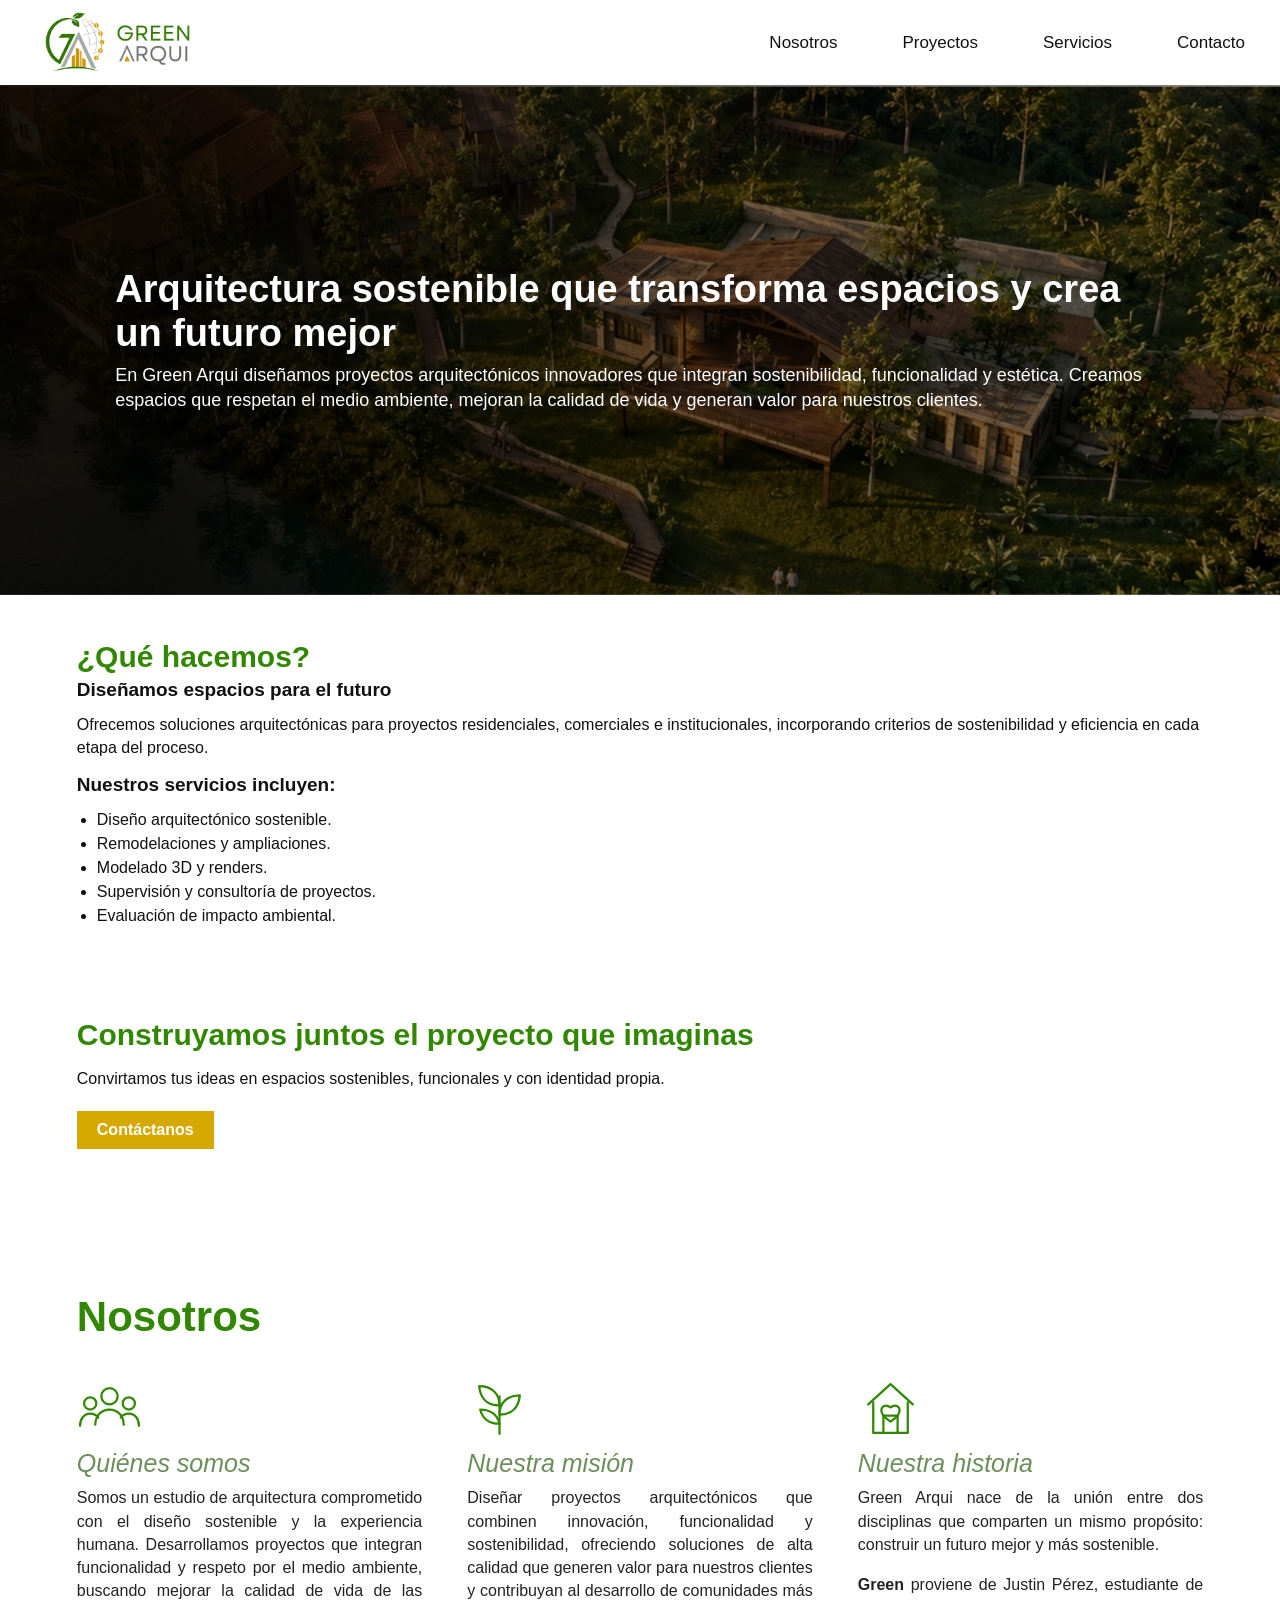
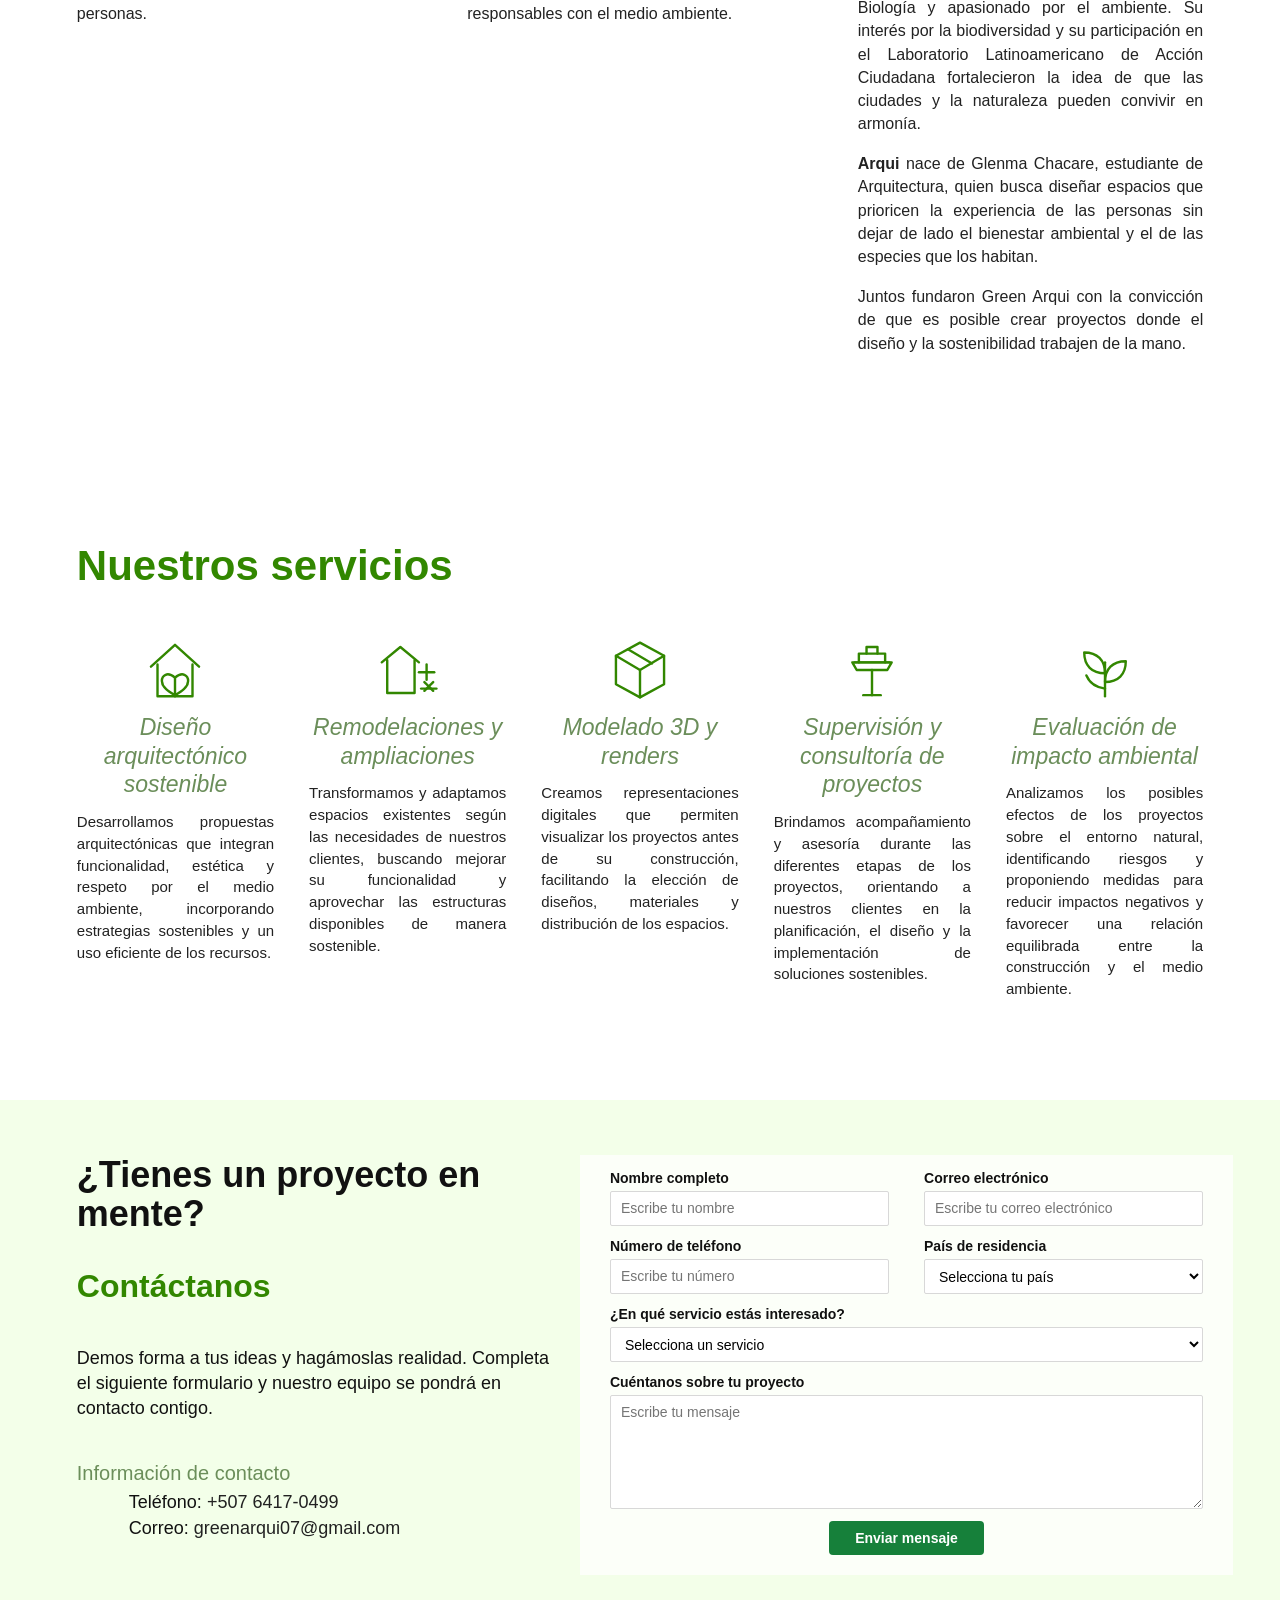
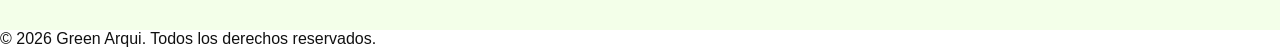
==== index.html @ fbbaa733 "Completadas secciones de nosotros servicios y contacto" ====
<!DOCTYPE html>
<html lang="es">
<head>
    <meta charset="UTF-8">
<meta
        name="viewport"
        content="width=device-width, initial-scale=1.0">
    <meta
        name="description"
        content="Green Arqui es un estudio de diseño que integra arquitectura, biología y sostenibilidad.">
    <title>Green Arqui</title>
    <link rel="stylesheet" href="./CSS/styles.css">
</head>
<body>
    <header>
    <a href="#inicio" aria-label="Ir al inicio">
        <img
            src="./img/logo-header.png"
            alt="Logo de Green Arqui">
    </a>
    <nav aria-label="Navegación principal">
        <ul>
            <li>
                <a href="#nosotros">Nosotros</a>
            </li>
            <li>
                <a href="#proyectos">Proyectos</a>
            </li>
            <li>
                <a href="#servicios">Servicios</a>
            </li>
            <li>
                <a href="#contacto">Contacto</a>
            </li>
        </ul>
    </nav>
    </header>

    <main>
        <section id="inicio">
            <div class="presentacion-inicio">
            <h1> Arquitectura sostenible que transforma espacios y crea un futuro mejor</h1>
            <p> 
            En Green Arqui diseñamos proyectos arquitectónicos innovadores que integran sostenibilidad, funcionalidad y estética. Creamos espacios que respetan el medio ambiente, mejoran la calidad de vida y generan valor para nuestros clientes.
            </p> 
            </div>

            <div class="que-hacemos">
                <h2>¿Qué hacemos?</h2>
                <h3>Diseñamos espacios para el futuro</h3>
                <p>
                    Ofrecemos soluciones arquitectónicas para proyectos residenciales, comerciales e institucionales, incorporando criterios de sostenibilidad y eficiencia en cada etapa del proceso.
                </p>

                <h3>Nuestros servicios incluyen:</h3>
                <ul>
                <li>Diseño arquitectónico sostenible.</li>
                <li>Remodelaciones y ampliaciones.</li>
                <li>Modelado 3D y renders.</li>
                <li>Supervisión y consultoría de proyectos.</li>
                <li>Evaluación de impacto ambiental.</li>
                </ul>
            </div>

            <div class="llamado-accion">
            <h2>Construyamos juntos el proyecto que imaginas</h2>
                <p>
                    Convirtamos tus ideas en espacios sostenibles, funcionales y con identidad propia.
                </p>
            <a href="#contacto">Contáctanos</a>
            </div>

        </section>

        <section id="nosotros">
            <h2>Nosotros</h2>
           <div class="contenido-nosotros">

    <article>
        <div class="icono-nosotros">
            <svg viewBox="0 0 64 64" aria-hidden="true">
                <circle cx="32" cy="20" r="8"></circle>
                <path d="M18 48c0-9 6-15 14-15s14 6 14 15"></path>
                <circle cx="13" cy="27" r="6"></circle>
                <path d="M3 49c0-7 4-12 10-12 3 0 6 1 8 4"></path>
                <circle cx="51" cy="27" r="6"></circle>
                <path d="M61 49c0-7-4-12-10-12-3 0-6 1-8 4"></path>
            </svg>
        </div>

        <h3>Quiénes somos</h3>

        <p>
            Somos un estudio de arquitectura comprometido con el diseño sostenible y la experiencia humana. Desarrollamos proyectos que integran funcionalidad y respeto por el medio ambiente, buscando mejorar la calidad de vida de las personas.
        </p>
    </article>

    <article class="mision">
        <div class="icono-nosotros">
            <svg viewBox="0 0 64 64" aria-hidden="true">
                <path d="M32 57V20"></path>
                <path d="M32 29C20 29 13 22 12 10c12 0 20 7 20 19"></path>
                <path d="M32 38c12 0 19-7 20-19-12 0-20 7-20 19"></path>
                <path d="M32 47c-10 0-17-5-19-14 10 0 17 5 19 14"></path>
            </svg>
        </div>

        <h3>Nuestra misión</h3>

        <p>
            Diseñar proyectos arquitectónicos que combinen innovación, funcionalidad y sostenibilidad, ofreciendo soluciones de alta calidad que generen valor para nuestros clientes y contribuyan al desarrollo de comunidades más responsables con el medio ambiente.
        </p>
    </article>

    <article class="historia">
        <div class="icono-nosotros">
            <svg viewBox="0 0 64 64" aria-hidden="true">
                <path d="M10 28L32 8l22 20"></path>
                <path d="M15 26v30h34V26"></path>
                <path d="M25 56V39h14v17"></path>
                <path d="M32 31c-5-4-9-1-9 3 0 5 5 8 9 11 4-3 9-6 9-11 0-4-4-7-9-3z"></path>
            </svg>
        </div>

        <h3>Nuestra historia</h3>

        <p>
            Green Arqui nace de la unión entre dos disciplinas que comparten un mismo propósito: construir un futuro mejor y más sostenible.
        </p>

        <p>
            <strong>Green</strong> proviene de Justin Pérez, estudiante de Biología y apasionado por el ambiente. Su interés por la biodiversidad y su participación en el Laboratorio Latinoamericano de Acción Ciudadana fortalecieron la idea de que las ciudades y la naturaleza pueden convivir en armonía.
        </p>

        <p>
            <strong>Arqui</strong> nace de Glenma Chacare, estudiante de Arquitectura, quien busca diseñar espacios que prioricen la experiencia de las personas sin dejar de lado el bienestar ambiental y el de las especies que los habitan.
        </p>

        <p>
            Juntos fundaron Green Arqui con la convicción de que es posible crear proyectos donde el diseño y la sostenibilidad trabajen de la mano.
        </p>
    </article>

</div> 

              
        </section>

        <section id="proyectos">
    
        </section>

        <section id="servicios">
            <h2>Nuestros servicios</h2>
            <div class="contenedor-servicios">
               <article class="servicio">

    <div class="icono-servicio">
        <svg viewBox="0 0 64 64" aria-hidden="true">
            <path d="M10 29L32 9l22 20"></path>
            <path d="M16 27v29h32V27"></path>
            <path d="M32 56V39"></path>
            <path d="M32 39c-7-6-12-2-12 3 0 6 7 10 12 13 5-3 12-7 12-13 0-5-5-9-12-3z"></path>
        </svg>
    </div>

    <h3>Diseño arquitectónico sostenible</h3>

    <p>
        Desarrollamos propuestas arquitectónicas que integran funcionalidad, estética y respeto por el medio ambiente, incorporando estrategias sostenibles y un uso eficiente de los recursos.
    </p>
                </article>

                <article class="servicio">
                    <div class="icono-servicio">
        <svg viewBox="0 0 64 64" aria-hidden="true">
            <path d="M8 25L25 11l17 14"></path>
            <path d="M13 23v30h25V23"></path>
            <path d="M42 34h14"></path>
            <path d="M49 27v14"></path>
            <path d="M44 49h14"></path>
            <path d="M47 43l8 8"></path>
            <path d="M55 43l-8 8"></path>
        </svg>
    </div>
 
                    <h3>Remodelaciones y ampliaciones</h3>
                    <p>
                        Transformamos y adaptamos espacios existentes según las necesidades de nuestros clientes, buscando mejorar su funcionalidad y aprovechar las estructuras disponibles de manera sostenible.                    </p>
                </article>

                <article class="servicio">
                    <div class="icono-servicio">
    <svg viewBox="0 0 64 64" aria-hidden="true">
        <path d="M32 7L54 19v26L32 57 10 45V19L32 7z"></path>
        <path d="M10 19l22 13 22-13"></path>
        <path d="M32 32v25"></path>
        <path d="M21 13l22 13"></path>
    </svg>
</div>
                    <h3>Modelado 3D y renders</h3>
                    <p>
                        Creamos representaciones digitales que permiten visualizar los proyectos antes de su construcción, facilitando la elección de diseños, materiales y distribución de los espacios.
                    </p>
                </article>

                <article class="servicio">
                 <div class="icono-servicio">
    <svg viewBox="0 0 64 64" aria-hidden="true">
        <path d="M16 25h32"></path>
        <path d="M20 25v-8h24v8"></path>
        <path d="M14 25h36l-4 7H18l-4-7z"></path>
        <path d="M32 32v23"></path>
        <path d="M24 55h16"></path>
        <path d="M27 17v-6h10v6"></path>
    </svg>
</div>   
                    <h3>Supervisión y consultoría de proyectos</h3>
                    <p>
                        Brindamos acompañamiento y asesoría durante las diferentes etapas de los proyectos, orientando a nuestros clientes en la planificación, el diseño y la implementación de soluciones sostenibles.
                    </p>
                </article>

                <article class="servicio">
                 <div class="icono-servicio">
    <svg viewBox="0 0 64 64" aria-hidden="true">
        <path d="M32 56V25"></path>
        <path d="M32 35C20 35 13 28 13 16c12 0 19 7 19 19"></path>
        <path d="M32 43c12 0 19-7 19-19-12 0-19 7-19 19"></path>
        <path d="M32 49c-8-1-14-5-17-12"></path>
    </svg>
</div>   
                    <h3>Evaluación de impacto ambiental</h3>
                    <p>
                        Analizamos los posibles efectos de los proyectos sobre el entorno natural, identificando riesgos y proponiendo medidas para reducir impactos negativos y favorecer una relación equilibrada entre la construcción y el medio ambiente.
                    </p>
                </article>

            </div>
        </section>

        <section id="contacto">
            <h2>¿Tienes un proyecto en mente?</h2>
                <h3>Contáctanos</h3>
                <p>
                    Demos forma a tus ideas y hagámoslas realidad. Completa el siguiente formulario y nuestro equipo se pondrá en contacto contigo.
                </p>

        <div class="datos-contacto">
         <h3>Información de contacto</h3>
            <address>
            <p>
                <strong>Teléfono:</strong>
                <a href="tel:+50764170499">
                    +507 6417-0499
                </a>
            </p>

            <p>
                <strong>Correo:</strong>
                <a href="mailto:greenarqui07@gmail.com">
                    greenarqui07@gmail.com
                </a>
            </p>
            </address>
        </div>
        
        <form action="#" method="post">
            <div class="campo-formulario">
                <label for="nombre">
                    Nombre completo
                </label>
                <input
                type="text"
                id="nombre"
                name="nombre"
                placeholder="Escribe tu nombre"
                required>
            </div>

            <div class="campo-formulario">
                <label for="correo">
                    Correo electrónico
                </label>
                <input
                type="email"
                id="correo"
                name="correo"
                placeholder="Escribe tu correo electrónico"
                required>
            </div>

            <div class="campo-formulario">
                <label for="telefono">
                    Número de teléfono
                </label>
                <input
                type="tel"
                id="telefono"
                name="telefono"
                placeholder="Escribe tu número"
                required>
            </div>

            <div class="campo-formulario">
                <label for="pais">
                    País de residencia
                </label>
                <select id="pais" name="pais" required>
                <option value="" selected disabled>
                    Selecciona tu país
                </option>

                <option value="panama">
                    Panamá
                </option>

                <option value="colombia">
                    Colombia
                </option>

                <option value="costa-rica">
                    Costa Rica
                </option>

                <option value="otro">
                    Otro país
                </option>
                </select>
            </div>

            <div class="campo-formulario">
                <label for="servicio-interes">
                    ¿En qué servicio estás interesado?
                </label>
                <select
                id="servicio-interes"
                name="servicio"
                required>
                <option value="" selected disabled>
                    Selecciona un servicio
                </option>

                <option value="diseno-arquitectonico">
                    Diseño arquitectónico sostenible
                </option>

                <option value="remodelaciones">
                    Remodelaciones y ampliaciones
                </option>

                <option value="modelado-3d">
                    Modelado 3D y renders
                </option>

                <option value="supervision">
                    Supervisión y consultoría de proyectos
                </option>

                <option value="impacto-ambiental">
                    Evaluación de impacto ambiental
                </option>
                </select>
            </div>

            <div class="campo-formulario">
                <label for="mensaje">
                    Cuéntanos sobre tu proyecto
                </label>
                <textarea
                id="mensaje"
                name="mensaje"
                rows="6"
                placeholder="Escribe tu mensaje"
                required
                ></textarea>
            </div>

           <button type="submit">
                Enviar mensaje
            </button> 
        </form> 

        </div>
        </section>
    </main>

    <footer>
        <p>
            &copy; 2026 Green Arqui. Todos los derechos reservados.
        </p>
    </footer>

</body>
</html>
---- CSS/styles.css ----
/* CONFIGURACIÓN GENERAL */

* {
  margin: 0;
  padding: 0;
  box-sizing: border-box;
}

html {
  scroll-behavior: smooth;
}

body {
  font-family: Arial, sans-serif;
  color: #111111;
  background-color: #ffffff;
}

/* TIPOGRAFÍA DE TÍTULOS */

h1,
h2,
h3 {
  font-family: "Garet", Arial, sans-serif;
}

/* ENCABEZADO */

header {
  min-height: 85px;
  padding: 8px 35px;

  display: flex;
  align-items: center;
  justify-content: space-between;

  background-color: #ffffff;

  position: sticky;
  top: 0;
  z-index: 1000;
}

header img {
  width: 165px;
  height: auto;
  max-height: 70px;
  display: block;
}

nav ul {
  list-style: none;

  display: flex;
  align-items: center;

  gap: 65px;
}

nav a {
  font-family: Arial, sans-serif;
  font-size: 17px;
  font-weight: 400;
  color: #111111;
  text-decoration: none;
}

nav a:hover {
  color: #328700;
}

/* INICIO - IMAGEN PRINCIPAL */

.presentacion-inicio {
  min-height: 510px;

  background-image: url("../img/inicio.jpg");
  background-size: cover;
  background-position: center;

  color: #ffffff;

  padding: 90px 9%;
}
/* ============================= */
/* SECCIÓN NOSOTROS              */
/* ============================= */

#nosotros {
  padding: 70px 6% 80px;
  background-color: #ffffff;
}

#nosotros > h2 {
  margin-bottom: 35px;
  color: #328700;
  font-size: 42px;
  font-weight: 700;
}

.contenido-nosotros {
  display: grid;
  grid-template-columns: 1fr 1fr 1fr;
  gap: 45px;
  align-items: start;
}

.contenido-nosotros article {
  text-align: justify;
}

.icono-nosotros {
  width: 65px;
  height: 65px;
  margin-bottom: 8px;
}

.icono-nosotros svg {
  width: 100%;
  height: 100%;
  fill: none;
  stroke: #328700;
  stroke-width: 2.2;
  stroke-linecap: round;
  stroke-linejoin: round;
}

.contenido-nosotros h3 {
  color: #6b8e5a;
  font-size: 25px;
  font-style: italic;
  font-weight: 500;
  margin-bottom: 8px;
}

.contenido-nosotros p {
  font-family: Arial, sans-serif;
  font-size: 16px;
  line-height: 1.45;
  color: #222222;
  margin-bottom: 18px;
}

.contenido-nosotros .historia p {
  margin-bottom: 17px;
}


/* ============================= */
/* SECCIÓN SERVICIOS             */
/* ============================= */

#servicios {
  padding: 90px 6% 100px;
  background-color: #ffffff;
}

#servicios > h2 {
  color: #328700;
  font-size: 42px;
  margin-bottom: 45px;
}

.contenedor-servicios {
  display: grid;
  grid-template-columns: repeat(5, 1fr);
  gap: 35px;
}

.servicio {
  text-align: center;
}

.icono-servicio {
  width: 70px;
  height: 70px;
  margin: 0 auto 8px;
}

.icono-servicio svg {
  width: 100%;
  height: 100%;
  fill: none;
  stroke: #328700;
  stroke-width: 2.2;
  stroke-linecap: round;
  stroke-linejoin: round;
}

.servicio h3 {
  color: #6b8e5a;
  font-size: 23px;
  font-style: italic;
  font-weight: 500;
  line-height: 1.25;
  margin-bottom: 12px;
}

.servicio p {
  font-family: Arial, sans-serif;
  color: #222222;
  font-size: 15px;
  line-height: 1.45;
  text-align: justify;
}


/* ============================= */
/* DISEÑO DEL INICIO             */
/* ============================= */

#inicio {
  background-color: #ffffff;
}

.presentacion-inicio {
  position: relative;
  min-height: 510px;

  display: flex;
  flex-direction: column;
  justify-content: center;

  padding: 80px 9%;

  background-image:
    linear-gradient(
      rgba(0, 0, 0, 0.48),
      rgba(0, 0, 0, 0.48)
    ),
    url("../img/inicio.jpg");

  background-size: cover;
  background-position: center;

  color: #ffffff;
}

.presentacion-inicio h1 {
  max-width: 1250px;
  margin-bottom: 8px;

  font-size: 38px;
  line-height: 1.15;
  font-weight: 700;
}

.presentacion-inicio p {
  max-width: 1200px;

  font-family: Arial, sans-serif;
  font-size: 18px;
  line-height: 1.35;
}


/* ============================= */
/* BLOQUES DEBAJO DEL INICIO     */
/* ============================= */

.que-hacemos,
.llamado-accion {
  min-height: 250px;
}

.que-hacemos {
  padding: 45px 6%;
}

.que-hacemos h2,
.llamado-accion h2 {
  color: #328700;
}

.que-hacemos h2 {
  font-size: 30px;
  margin-bottom: 5px;
}

.que-hacemos h3 {
  font-size: 19px;
  margin-bottom: 12px;
}

.que-hacemos p {
  font-size: 16px;
  line-height: 1.45;
  margin-bottom: 15px;
}

.que-hacemos ul {
  padding-left: 20px;
  line-height: 1.5;
}

.llamado-accion {
  padding: 45px 6%;
}

.llamado-accion h2 {
  font-size: 30px;
  margin-bottom: 15px;
}

.llamado-accion p {
  font-size: 16px;
  line-height: 1.5;
  margin-bottom: 20px;
}

.llamado-accion a {
  display: inline-block;
  padding: 10px 20px;

  background-color: #d6a900;
  color: #ffffff;

  text-decoration: none;
  font-weight: bold;
}

.llamado-accion a:hover {
  background-color: #b58e00;
}


/* ============================= */
/* RESPONSIVE                    */
/* ============================= */

@media (max-width: 900px) {

  nav ul {
    gap: 25px;
  }

  .contenido-nosotros {
    grid-template-columns: 1fr;
    gap: 40px;
  }

  .contenedor-servicios {
    grid-template-columns: repeat(2, 1fr);
  }

}

@media (max-width: 600px) {

  header {
    padding: 8px 20px;
  }

  header img {
    width: 130px;
  }

  nav ul {
    gap: 12px;
  }

  nav a {
    font-size: 14px;
  }

  .presentacion-inicio {
    min-height: 450px;
    padding: 50px 7%;
  }

  .presentacion-inicio h1 {
    font-size: 30px;
  }

  .presentacion-inicio p {
    font-size: 16px;
  }

  #nosotros > h2,
  #servicios > h2 {
    font-size: 34px;
  }

  .contenedor-servicios {
    grid-template-columns: 1fr;
  }

}
/* ============================= */
/* SECCIÓN CONTACTO              */
/* ============================= */

#contacto {
  background-color: #f3ffe9;
  padding: 55px 6%;
  min-height: 500px;

  display: grid;
  grid-template-columns: 42% 58%;
  column-gap: 30px;
  align-items: start;
}

#contacto > h2 {
  grid-column: 1;
  color: #111111;
  font-size: 36px;
  line-height: 1.1;
  margin-bottom: 2px;
}

#contacto > h3 {
  grid-column: 1;
  color: #328700;
  font-size: 32px;
  margin-bottom: 8px;
}

#contacto > p {
  grid-column: 1;
  font-size: 18px;
  line-height: 1.4;
  max-width: 560px;
  margin-bottom: 8px;
}


/* INFORMACIÓN DE CONTACTO */

.datos-contacto {
  grid-column: 1;
  margin-top: 0;
}

.datos-contacto h3 {
  color: #6b8e5a;
  font-size: 20px;
  font-weight: 400;
  margin-bottom: 5px;
}

.datos-contacto address {
  font-style: normal;
  padding-left: 52px;
}

.datos-contacto p {
  font-size: 18px;
  line-height: 1.35;
  margin-bottom: 2px;
}

.datos-contacto strong {
  font-weight: 400;
}

.datos-contacto a {
  color: #222222;
  text-decoration: none;
}

.datos-contacto a:hover {
  color: #328700;
}


/* FORMULARIO */

#contacto form {
  grid-column: 2;
  grid-row: 1 / span 4;

  background-color: rgba(255, 255, 255, 0.75);

  padding: 15px 30px 20px;

  display: grid;
  grid-template-columns: 1fr 1fr;
  column-gap: 35px;
  row-gap: 12px;
}

.campo-formulario {
  display: flex;
  flex-direction: column;
}

.campo-formulario label {
  font-family: Arial, sans-serif;
  font-size: 14px;
  font-weight: bold;
  margin-bottom: 5px;
}

.campo-formulario input,
.campo-formulario select,
.campo-formulario textarea {
  width: 100%;

  padding: 8px 10px;

  font-family: Arial, sans-serif;
  font-size: 14px;

  border: 1px solid #d8d8d8;
  background-color: #ffffff;

  border-radius: 2px;
}

.campo-formulario input,
.campo-formulario select {
  height: 35px;
}

.campo-formulario textarea {
  min-height: 60px;
  resize: vertical;
}


/* SERVICIO Y MENSAJE OCUPAN TODA LA FILA */

.campo-formulario:nth-child(5),
.campo-formulario:nth-child(6) {
  grid-column: 1 / -1;
}


/* BOTÓN */

#contacto form button {
  grid-column: 1 / -1;

  justify-self: center;

  width: 155px;
  padding: 9px 15px;

  border: none;
  border-radius: 4px;

  background-color: #16803a;
  color: #ffffff;

  font-family: Arial, sans-serif;
  font-size: 14px;
  font-weight: bold;

  cursor: pointer;
}

#contacto form button:hover {
  background-color: #126b31;
}


/* ============================= */
/* CONTACTO EN PANTALLAS PEQUEÑAS */
/* ============================= */

@media (max-width: 900px) {

  #contacto {
    grid-template-columns: 1fr;
    row-gap: 30px;
  }

  #contacto > h2,
  #contacto > h3,
  #contacto > p,
  .datos-contacto,
  #contacto form {
    grid-column: 1;
  }

  #contacto form {
    grid-row: auto;
  }

}


@media (max-width: 600px) {

  #contacto {
    padding: 45px 7%;
  }

  #contacto > h2 {
    font-size: 30px;
  }

  #contacto > h3 {
    font-size: 28px;
  }

  #contacto form {
    grid-template-columns: 1fr;
    padding: 20px;
  }

  .campo-formulario:nth-child(5),
  .campo-formulario:nth-child(6) {
    grid-column: 1;
  }

  .datos-contacto address {
    padding-left: 0;
  }

}
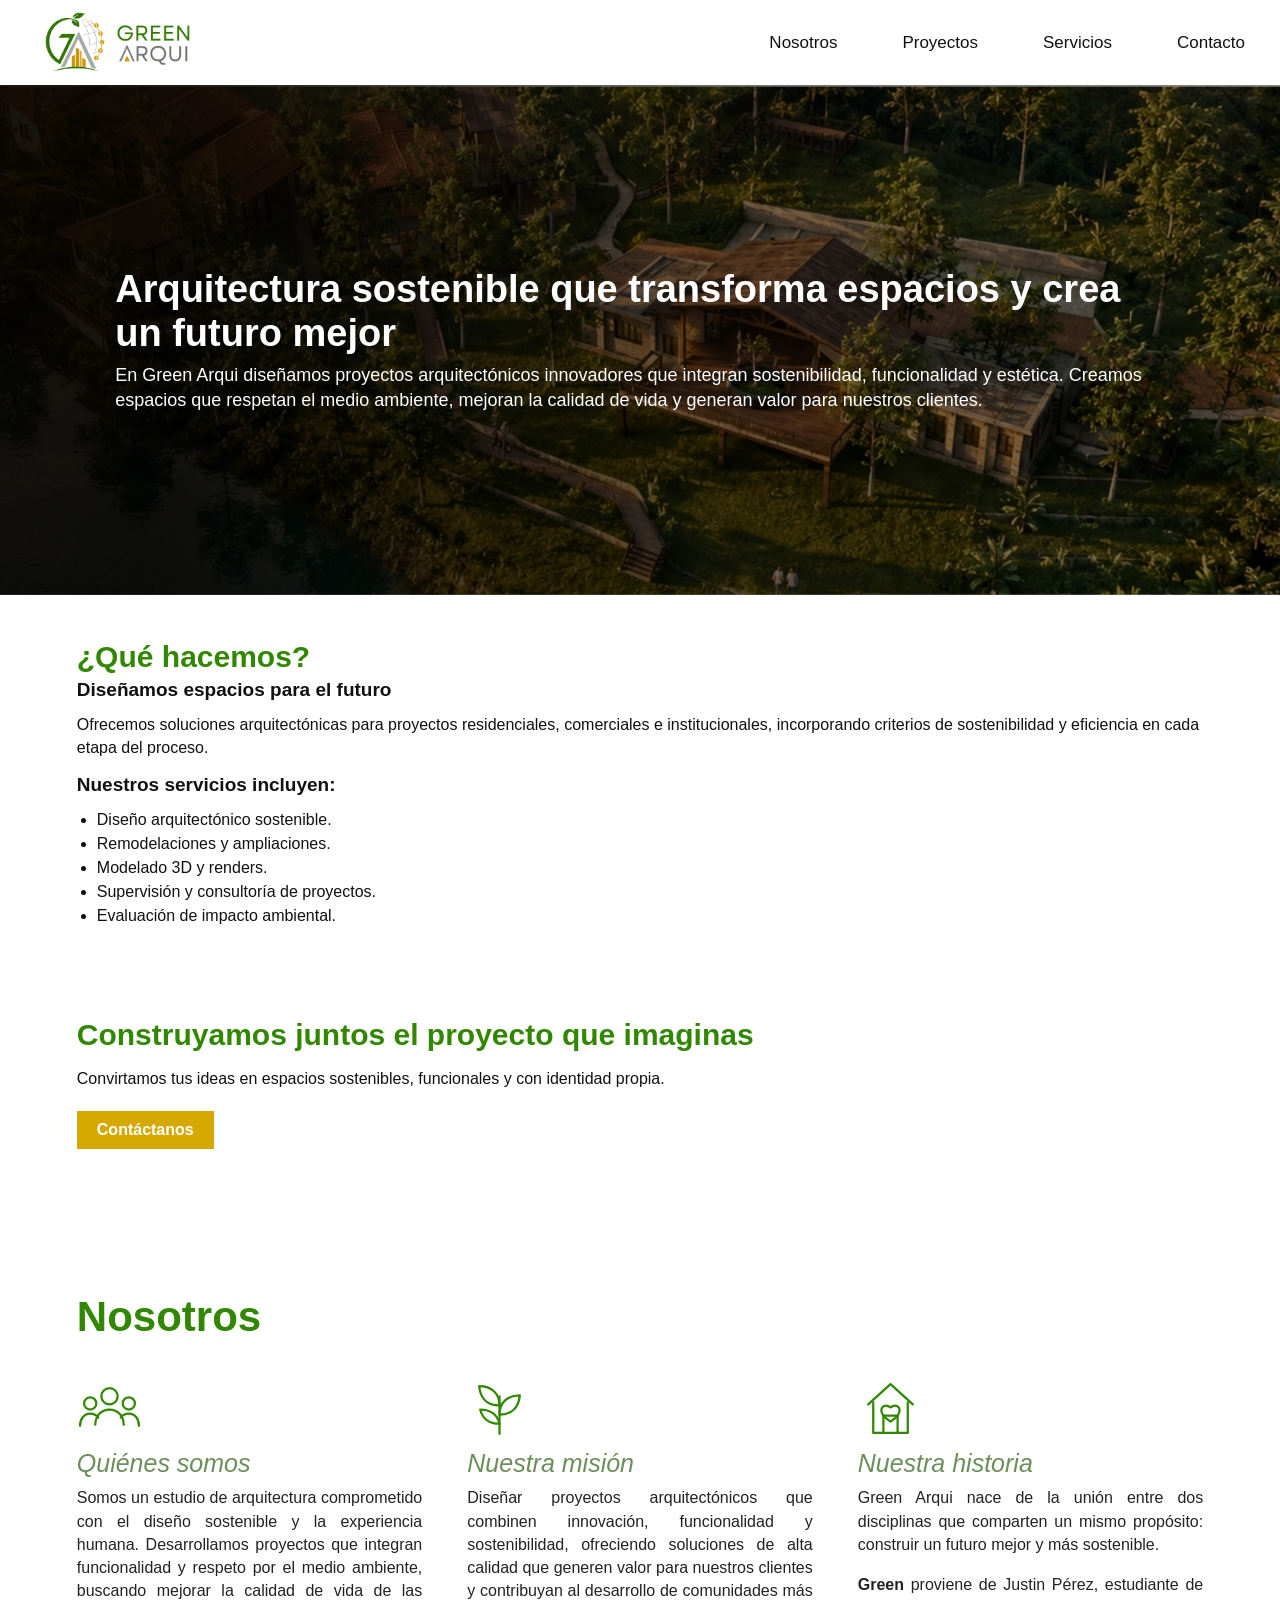
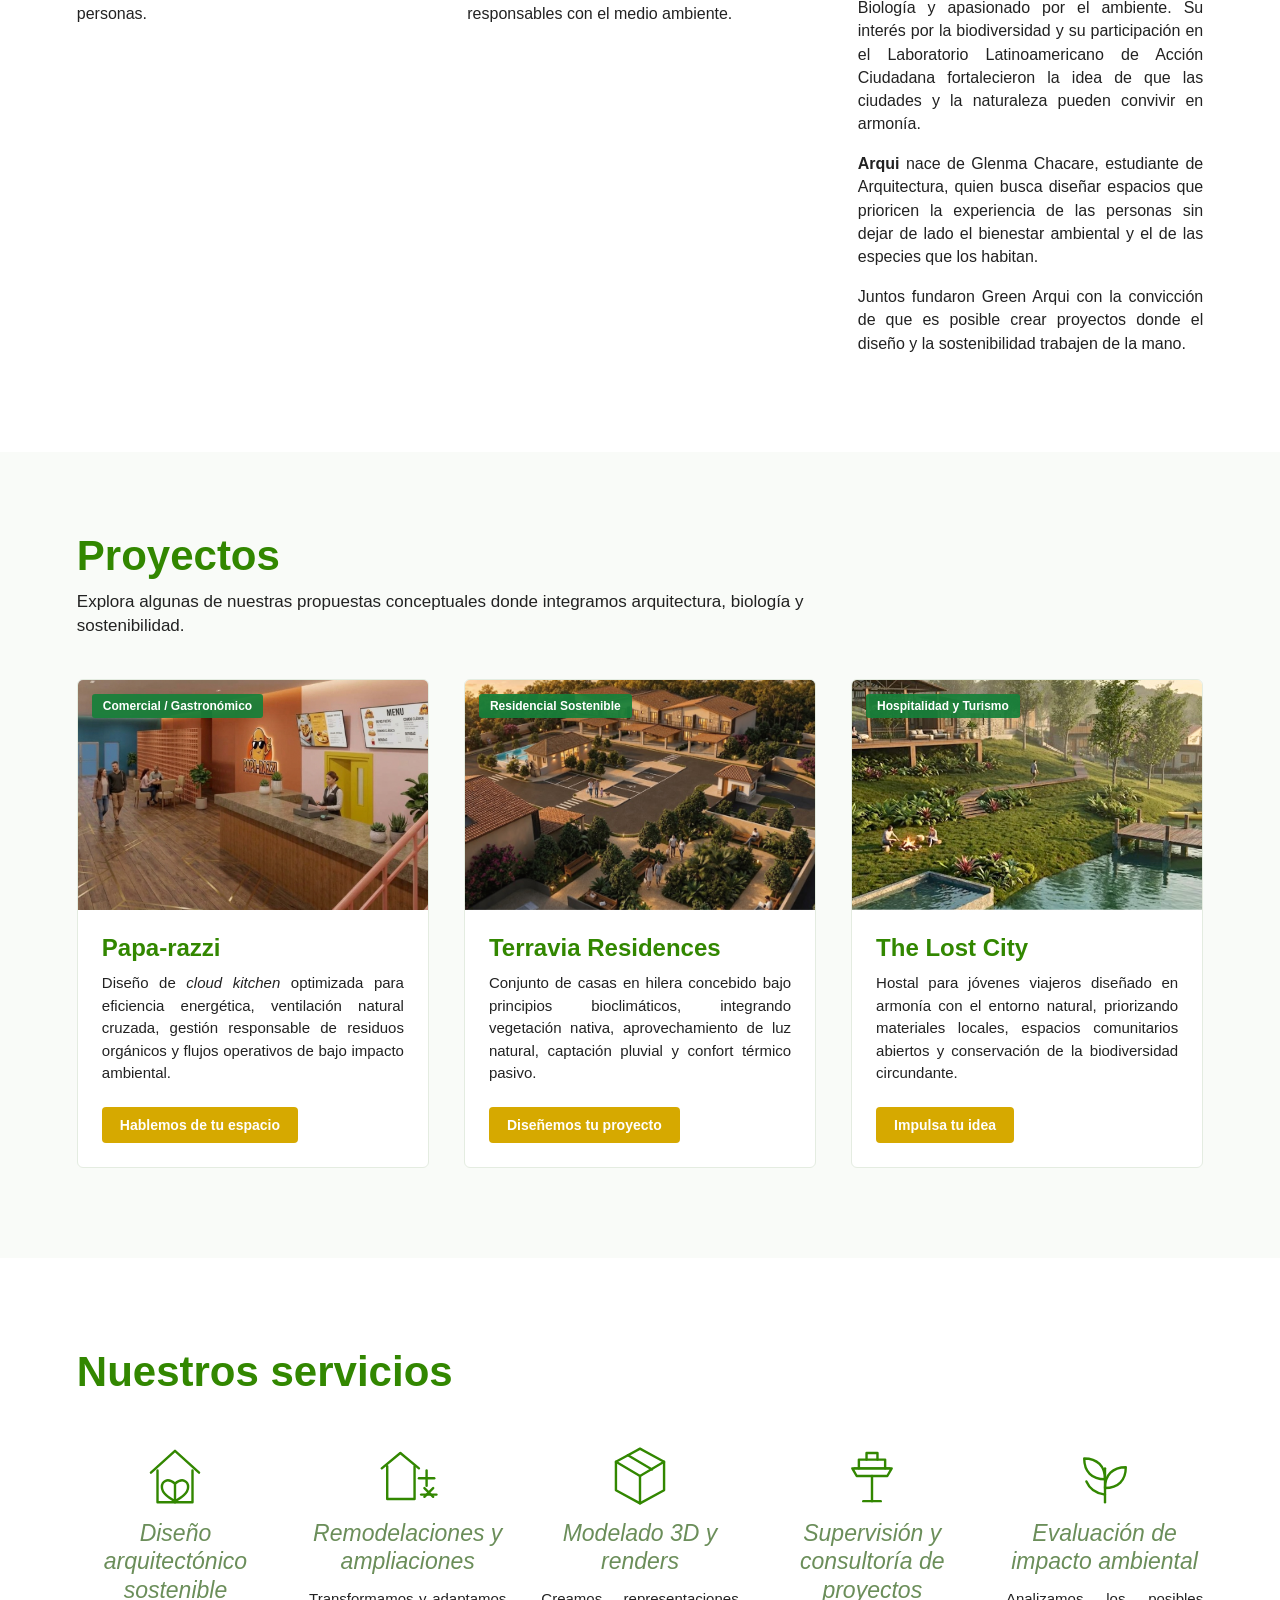
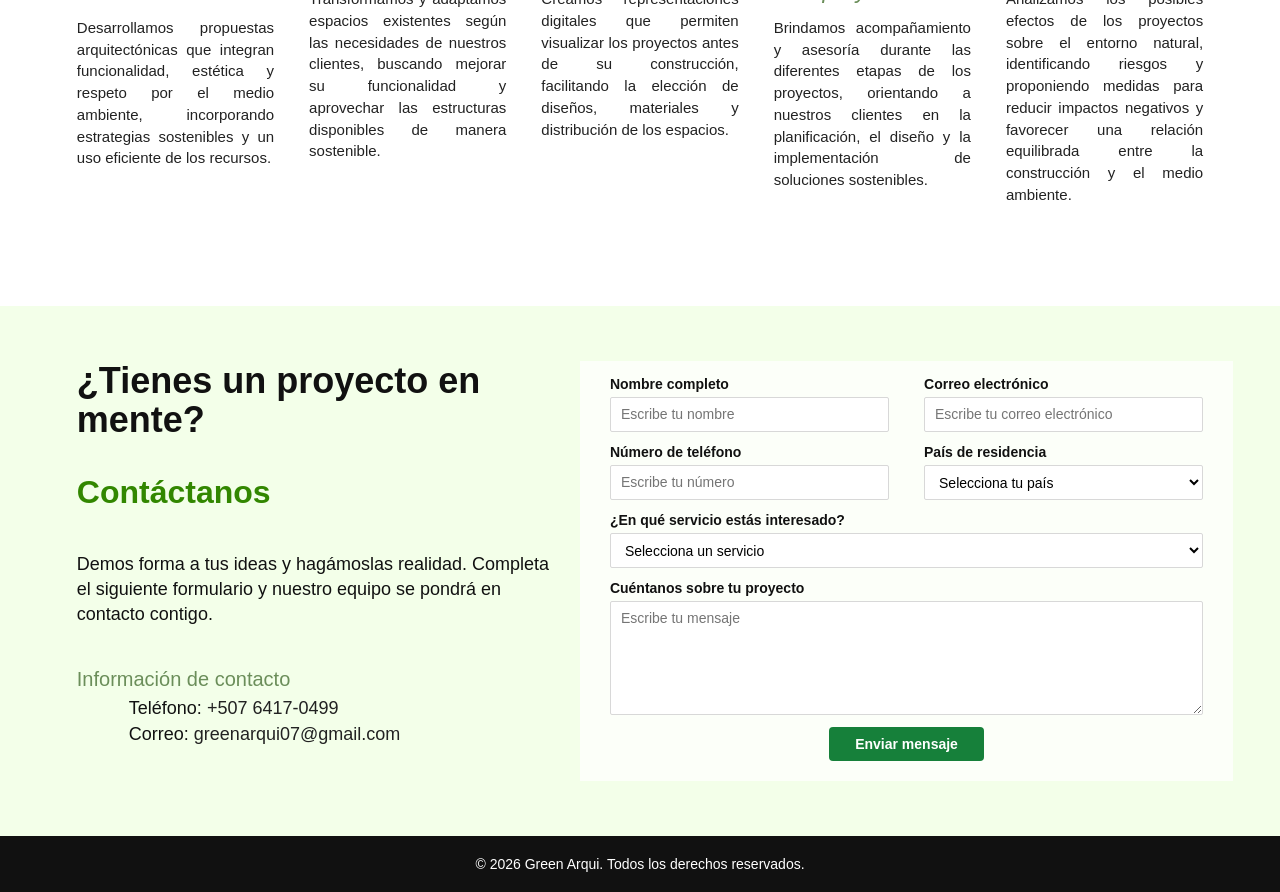
==== commit a3833141: "Agrega estructura y estilos de la seccion proyectos y limpia codigo" ====
--- a/index.html
+++ b/index.html
@@ -2,7 +2,7 @@
 <html lang="es">
 <head>
     <meta charset="UTF-8">
-<meta
+    <meta
         name="viewport"
         content="width=device-width, initial-scale=1.0">
     <meta
@@ -13,36 +13,36 @@
 </head>
 <body>
     <header>
-    <a href="#inicio" aria-label="Ir al inicio">
-        <img
-            src="./img/logo-header.png"
-            alt="Logo de Green Arqui">
-    </a>
-    <nav aria-label="Navegación principal">
-        <ul>
-            <li>
-                <a href="#nosotros">Nosotros</a>
-            </li>
-            <li>
-                <a href="#proyectos">Proyectos</a>
-            </li>
-            <li>
-                <a href="#servicios">Servicios</a>
-            </li>
-            <li>
-                <a href="#contacto">Contacto</a>
-            </li>
-        </ul>
-    </nav>
+        <a href="#inicio" aria-label="Ir al inicio">
+            <img
+                src="./img/logo-header.png"
+                alt="Logo de Green Arqui">
+        </a>
+        <nav aria-label="Navegación principal">
+            <ul>
+                <li>
+                    <a href="#nosotros">Nosotros</a>
+                </li>
+                <li>
+                    <a href="#proyectos">Proyectos</a>
+                </li>
+                <li>
+                    <a href="#servicios">Servicios</a>
+                </li>
+                <li>
+                    <a href="#contacto">Contacto</a>
+                </li>
+            </ul>
+        </nav>
     </header>
 
     <main>
         <section id="inicio">
             <div class="presentacion-inicio">
-            <h1> Arquitectura sostenible que transforma espacios y crea un futuro mejor</h1>
-            <p> 
-            En Green Arqui diseñamos proyectos arquitectónicos innovadores que integran sostenibilidad, funcionalidad y estética. Creamos espacios que respetan el medio ambiente, mejoran la calidad de vida y generan valor para nuestros clientes.
-            </p> 
+                <h1>Arquitectura sostenible que transforma espacios y crea un futuro mejor</h1>
+                <p>
+                    En Green Arqui diseñamos proyectos arquitectónicos innovadores que integran sostenibilidad, funcionalidad y estética. Creamos espacios que respetan el medio ambiente, mejoran la calidad de vida y generan valor para nuestros clientes.
+                </p>
             </div>
 
             <div class="que-hacemos">
@@ -54,150 +54,183 @@
 
                 <h3>Nuestros servicios incluyen:</h3>
                 <ul>
-                <li>Diseño arquitectónico sostenible.</li>
-                <li>Remodelaciones y ampliaciones.</li>
-                <li>Modelado 3D y renders.</li>
-                <li>Supervisión y consultoría de proyectos.</li>
-                <li>Evaluación de impacto ambiental.</li>
+                    <li>Diseño arquitectónico sostenible.</li>
+                    <li>Remodelaciones y ampliaciones.</li>
+                    <li>Modelado 3D y renders.</li>
+                    <li>Supervisión y consultoría de proyectos.</li>
+                    <li>Evaluación de impacto ambiental.</li>
                 </ul>
             </div>
 
             <div class="llamado-accion">
-            <h2>Construyamos juntos el proyecto que imaginas</h2>
+                <h2>Construyamos juntos el proyecto que imaginas</h2>
                 <p>
                     Convirtamos tus ideas en espacios sostenibles, funcionales y con identidad propia.
                 </p>
-            <a href="#contacto">Contáctanos</a>
-            </div>
-
+                <a href="#contacto">Contáctanos</a>
+            </div>
         </section>
 
         <section id="nosotros">
             <h2>Nosotros</h2>
-           <div class="contenido-nosotros">
-
-    <article>
-        <div class="icono-nosotros">
-            <svg viewBox="0 0 64 64" aria-hidden="true">
-                <circle cx="32" cy="20" r="8"></circle>
-                <path d="M18 48c0-9 6-15 14-15s14 6 14 15"></path>
-                <circle cx="13" cy="27" r="6"></circle>
-                <path d="M3 49c0-7 4-12 10-12 3 0 6 1 8 4"></path>
-                <circle cx="51" cy="27" r="6"></circle>
-                <path d="M61 49c0-7-4-12-10-12-3 0-6 1-8 4"></path>
-            </svg>
-        </div>
-
-        <h3>Quiénes somos</h3>
-
-        <p>
-            Somos un estudio de arquitectura comprometido con el diseño sostenible y la experiencia humana. Desarrollamos proyectos que integran funcionalidad y respeto por el medio ambiente, buscando mejorar la calidad de vida de las personas.
-        </p>
-    </article>
-
-    <article class="mision">
-        <div class="icono-nosotros">
-            <svg viewBox="0 0 64 64" aria-hidden="true">
-                <path d="M32 57V20"></path>
-                <path d="M32 29C20 29 13 22 12 10c12 0 20 7 20 19"></path>
-                <path d="M32 38c12 0 19-7 20-19-12 0-20 7-20 19"></path>
-                <path d="M32 47c-10 0-17-5-19-14 10 0 17 5 19 14"></path>
-            </svg>
-        </div>
-
-        <h3>Nuestra misión</h3>
-
-        <p>
-            Diseñar proyectos arquitectónicos que combinen innovación, funcionalidad y sostenibilidad, ofreciendo soluciones de alta calidad que generen valor para nuestros clientes y contribuyan al desarrollo de comunidades más responsables con el medio ambiente.
-        </p>
-    </article>
-
-    <article class="historia">
-        <div class="icono-nosotros">
-            <svg viewBox="0 0 64 64" aria-hidden="true">
-                <path d="M10 28L32 8l22 20"></path>
-                <path d="M15 26v30h34V26"></path>
-                <path d="M25 56V39h14v17"></path>
-                <path d="M32 31c-5-4-9-1-9 3 0 5 5 8 9 11 4-3 9-6 9-11 0-4-4-7-9-3z"></path>
-            </svg>
-        </div>
-
-        <h3>Nuestra historia</h3>
-
-        <p>
-            Green Arqui nace de la unión entre dos disciplinas que comparten un mismo propósito: construir un futuro mejor y más sostenible.
-        </p>
-
-        <p>
-            <strong>Green</strong> proviene de Justin Pérez, estudiante de Biología y apasionado por el ambiente. Su interés por la biodiversidad y su participación en el Laboratorio Latinoamericano de Acción Ciudadana fortalecieron la idea de que las ciudades y la naturaleza pueden convivir en armonía.
-        </p>
-
-        <p>
-            <strong>Arqui</strong> nace de Glenma Chacare, estudiante de Arquitectura, quien busca diseñar espacios que prioricen la experiencia de las personas sin dejar de lado el bienestar ambiental y el de las especies que los habitan.
-        </p>
-
-        <p>
-            Juntos fundaron Green Arqui con la convicción de que es posible crear proyectos donde el diseño y la sostenibilidad trabajen de la mano.
-        </p>
-    </article>
-
-</div> 
-
-              
+            <div class="contenido-nosotros">
+                <article>
+                    <div class="icono-nosotros">
+                        <svg viewBox="0 0 64 64" aria-hidden="true">
+                            <circle cx="32" cy="20" r="8"></circle>
+                            <path d="M18 48c0-9 6-15 14-15s14 6 14 15"></path>
+                            <circle cx="13" cy="27" r="6"></circle>
+                            <path d="M3 49c0-7 4-12 10-12 3 0 6 1 8 4"></path>
+                            <circle cx="51" cy="27" r="6"></circle>
+                            <path d="M61 49c0-7-4-12-10-12-3 0-6 1-8 4"></path>
+                        </svg>
+                    </div>
+
+                    <h3>Quiénes somos</h3>
+                    <p>
+                        Somos un estudio de arquitectura comprometido con el diseño sostenible y la experiencia humana. Desarrollamos proyectos que integran funcionalidad y respeto por el medio ambiente, buscando mejorar la calidad de vida de las personas.
+                    </p>
+                </article>
+
+                <article class="mision">
+                    <div class="icono-nosotros">
+                        <svg viewBox="0 0 64 64" aria-hidden="true">
+                            <path d="M32 57V20"></path>
+                            <path d="M32 29C20 29 13 22 12 10c12 0 20 7 20 19"></path>
+                            <path d="M32 38c12 0 19-7 20-19-12 0-20 7-20 19"></path>
+                            <path d="M32 47c-10 0-17-5-19-14 10 0 17 5 19 14"></path>
+                        </svg>
+                    </div>
+
+                    <h3>Nuestra misión</h3>
+                    <p>
+                        Diseñar proyectos arquitectónicos que combinen innovación, funcionalidad y sostenibilidad, ofreciendo soluciones de alta calidad que generen valor para nuestros clientes y contribuyan al desarrollo de comunidades más responsables con el medio ambiente.
+                    </p>
+                </article>
+
+                <article class="historia">
+                    <div class="icono-nosotros">
+                        <svg viewBox="0 0 64 64" aria-hidden="true">
+                            <path d="M10 28L32 8l22 20"></path>
+                            <path d="M15 26v30h34V26"></path>
+                            <path d="M25 56V39h14v17"></path>
+                            <path d="M32 31c-5-4-9-1-9 3 0 5 5 8 9 11 4-3 9-6 9-11 0-4-4-7-9-3z"></path>
+                        </svg>
+                    </div>
+
+                    <h3>Nuestra historia</h3>
+                    <p>
+                        Green Arqui nace de la unión entre dos disciplinas que comparten un mismo propósito: construir un futuro mejor y más sostenible.
+                    </p>
+                    <p>
+                        <strong>Green</strong> proviene de Justin Pérez, estudiante de Biología y apasionado por el ambiente. Su interés por la biodiversidad y su participación en el Laboratorio Latinoamericano de Acción Ciudadana fortalecieron la idea de que las ciudades y la naturaleza pueden convivir en armonía.
+                    </p>
+                    <p>
+                        <strong>Arqui</strong> nace de Glenma Chacare, estudiante de Arquitectura, quien busca diseñar espacios que prioricen la experiencia de las personas sin dejar de lado el bienestar ambiental y el de las especies que los habitan.
+                    </p>
+                    <p>
+                        Juntos fundaron Green Arqui con la convicción de que es posible crear proyectos donde el diseño y la sostenibilidad trabajen de la mano.
+                    </p>
+                </article>
+            </div>
         </section>
 
         <section id="proyectos">
-    
+            <h2>Proyectos</h2>
+            <p class="subtitulo-proyectos">
+                Explora algunas de nuestras propuestas conceptuales donde integramos arquitectura, biología y sostenibilidad.
+            </p>
+
+            <div class="contenedor-proyectos">
+                <article class="tarjeta-proyecto">
+                    <div class="imagen-proyecto">
+                        <img src="./img/proyecto-papa-razzi.jpg" alt="Render del proyecto Papa-razzi Cloud Kitchen">
+                        <span class="etiqueta-categoria">Comercial / Gastronómico</span>
+                    </div>
+                    <div class="info-proyecto">
+                        <h3>Papa-razzi</h3>
+                        <p>
+                            Diseño de <em>cloud kitchen</em> optimizada para eficiencia energética, ventilación natural cruzada, gestión responsable de residuos orgánicos y flujos operativos de bajo impacto ambiental.
+                        </p>
+                        <a href="#contacto" class="btn-proyecto">Hablemos de tu espacio</a>
+                    </div>
+                </article>
+
+                <article class="tarjeta-proyecto">
+                    <div class="imagen-proyecto">
+                        <img src="./img/proyecto-terravia.jpg" alt="Render del proyecto Terravia Residences">
+                        <span class="etiqueta-categoria">Residencial Sostenible</span>
+                    </div>
+                    <div class="info-proyecto">
+                        <h3>Terravia Residences</h3>
+                        <p>
+                            Conjunto de casas en hilera concebido bajo principios bioclimáticos, integrando vegetación nativa, aprovechamiento de luz natural, captación pluvial y confort térmico pasivo.
+                        </p>
+                        <a href="#contacto" class="btn-proyecto">Diseñemos tu proyecto</a>
+                    </div>
+                </article>
+
+                <article class="tarjeta-proyecto">
+                    <div class="imagen-proyecto">
+                        <img src="./img/proyecto-the-lost-city.jpg" alt="Render del proyecto The Lost City Hostal">
+                        <span class="etiqueta-categoria">Hospitalidad y Turismo</span>
+                    </div>
+                    <div class="info-proyecto">
+                        <h3>The Lost City</h3>
+                        <p>
+                            Hostal para jóvenes viajeros diseñado en armonía con el entorno natural, priorizando materiales locales, espacios comunitarios abiertos y conservación de la biodiversidad circundante.
+                        </p>
+                        <a href="#contacto" class="btn-proyecto">Impulsa tu idea</a>
+                    </div>
+                </article>
+            </div>
         </section>
 
         <section id="servicios">
             <h2>Nuestros servicios</h2>
             <div class="contenedor-servicios">
-               <article class="servicio">
-
-    <div class="icono-servicio">
-        <svg viewBox="0 0 64 64" aria-hidden="true">
-            <path d="M10 29L32 9l22 20"></path>
-            <path d="M16 27v29h32V27"></path>
-            <path d="M32 56V39"></path>
-            <path d="M32 39c-7-6-12-2-12 3 0 6 7 10 12 13 5-3 12-7 12-13 0-5-5-9-12-3z"></path>
-        </svg>
-    </div>
-
-    <h3>Diseño arquitectónico sostenible</h3>
-
-    <p>
-        Desarrollamos propuestas arquitectónicas que integran funcionalidad, estética y respeto por el medio ambiente, incorporando estrategias sostenibles y un uso eficiente de los recursos.
-    </p>
-                </article>
-
                 <article class="servicio">
                     <div class="icono-servicio">
-        <svg viewBox="0 0 64 64" aria-hidden="true">
-            <path d="M8 25L25 11l17 14"></path>
-            <path d="M13 23v30h25V23"></path>
-            <path d="M42 34h14"></path>
-            <path d="M49 27v14"></path>
-            <path d="M44 49h14"></path>
-            <path d="M47 43l8 8"></path>
-            <path d="M55 43l-8 8"></path>
-        </svg>
-    </div>
- 
-                    <h3>Remodelaciones y ampliaciones</h3>
-                    <p>
-                        Transformamos y adaptamos espacios existentes según las necesidades de nuestros clientes, buscando mejorar su funcionalidad y aprovechar las estructuras disponibles de manera sostenible.                    </p>
+                        <svg viewBox="0 0 64 64" aria-hidden="true">
+                            <path d="M10 29L32 9l22 20"></path>
+                            <path d="M16 27v29h32V27"></path>
+                            <path d="M32 56V39"></path>
+                            <path d="M32 39c-7-6-12-2-12 3 0 6 7 10 12 13 5-3 12-7 12-13 0-5-5-9-12-3z"></path>
+                        </svg>
+                    </div>
+                    <h3>Diseño arquitectónico sostenible</h3>
+                    <p>
+                        Desarrollamos propuestas arquitectónicas que integran funcionalidad, estética y respeto por el medio ambiente, incorporando estrategias sostenibles y un uso eficiente de los recursos.
+                    </p>
                 </article>
 
                 <article class="servicio">
                     <div class="icono-servicio">
-    <svg viewBox="0 0 64 64" aria-hidden="true">
-        <path d="M32 7L54 19v26L32 57 10 45V19L32 7z"></path>
-        <path d="M10 19l22 13 22-13"></path>
-        <path d="M32 32v25"></path>
-        <path d="M21 13l22 13"></path>
-    </svg>
-</div>
+                        <svg viewBox="0 0 64 64" aria-hidden="true">
+                            <path d="M8 25L25 11l17 14"></path>
+                            <path d="M13 23v30h25V23"></path>
+                            <path d="M42 34h14"></path>
+                            <path d="M49 27v14"></path>
+                            <path d="M44 49h14"></path>
+                            <path d="M47 43l8 8"></path>
+                            <path d="M55 43l-8 8"></path>
+                        </svg>
+                    </div>
+                    <h3>Remodelaciones y ampliaciones</h3>
+                    <p>
+                        Transformamos y adaptamos espacios existentes según las necesidades de nuestros clientes, buscando mejorar su funcionalidad y aprovechar las estructuras disponibles de manera sostenible.
+                    </p>
+                </article>
+
+                <article class="servicio">
+                    <div class="icono-servicio">
+                        <svg viewBox="0 0 64 64" aria-hidden="true">
+                            <path d="M32 7L54 19v26L32 57 10 45V19L32 7z"></path>
+                            <path d="M10 19l22 13 22-13"></path>
+                            <path d="M32 32v25"></path>
+                            <path d="M21 13l22 13"></path>
+                        </svg>
+                    </div>
                     <h3>Modelado 3D y renders</h3>
                     <p>
                         Creamos representaciones digitales que permiten visualizar los proyectos antes de su construcción, facilitando la elección de diseños, materiales y distribución de los espacios.
@@ -205,16 +238,16 @@
                 </article>
 
                 <article class="servicio">
-                 <div class="icono-servicio">
-    <svg viewBox="0 0 64 64" aria-hidden="true">
-        <path d="M16 25h32"></path>
-        <path d="M20 25v-8h24v8"></path>
-        <path d="M14 25h36l-4 7H18l-4-7z"></path>
-        <path d="M32 32v23"></path>
-        <path d="M24 55h16"></path>
-        <path d="M27 17v-6h10v6"></path>
-    </svg>
-</div>   
+                    <div class="icono-servicio">
+                        <svg viewBox="0 0 64 64" aria-hidden="true">
+                            <path d="M16 25h32"></path>
+                            <path d="M20 25v-8h24v8"></path>
+                            <path d="M14 25h36l-4 7H18l-4-7z"></path>
+                            <path d="M32 32v23"></path>
+                            <path d="M24 55h16"></path>
+                            <path d="M27 17v-6h10v6"></path>
+                        </svg>
+                    </div>
                     <h3>Supervisión y consultoría de proyectos</h3>
                     <p>
                         Brindamos acompañamiento y asesoría durante las diferentes etapas de los proyectos, orientando a nuestros clientes en la planificación, el diseño y la implementación de soluciones sostenibles.
@@ -222,166 +255,154 @@
                 </article>
 
                 <article class="servicio">
-                 <div class="icono-servicio">
-    <svg viewBox="0 0 64 64" aria-hidden="true">
-        <path d="M32 56V25"></path>
-        <path d="M32 35C20 35 13 28 13 16c12 0 19 7 19 19"></path>
-        <path d="M32 43c12 0 19-7 19-19-12 0-19 7-19 19"></path>
-        <path d="M32 49c-8-1-14-5-17-12"></path>
-    </svg>
-</div>   
+                    <div class="icono-servicio">
+                        <svg viewBox="0 0 64 64" aria-hidden="true">
+                            <path d="M32 56V25"></path>
+                            <path d="M32 35C20 35 13 28 13 16c12 0 19 7 19 19"></path>
+                            <path d="M32 43c12 0 19-7 19-19-12 0-19 7-19 19"></path>
+                            <path d="M32 49c-8-1-14-5-17-12"></path>
+                        </svg>
+                    </div>
                     <h3>Evaluación de impacto ambiental</h3>
                     <p>
                         Analizamos los posibles efectos de los proyectos sobre el entorno natural, identificando riesgos y proponiendo medidas para reducir impactos negativos y favorecer una relación equilibrada entre la construcción y el medio ambiente.
                     </p>
                 </article>
-
             </div>
         </section>
 
         <section id="contacto">
             <h2>¿Tienes un proyecto en mente?</h2>
-                <h3>Contáctanos</h3>
-                <p>
-                    Demos forma a tus ideas y hagámoslas realidad. Completa el siguiente formulario y nuestro equipo se pondrá en contacto contigo.
-                </p>
-
-        <div class="datos-contacto">
-         <h3>Información de contacto</h3>
-            <address>
+            <h3>Contáctanos</h3>
             <p>
-                <strong>Teléfono:</strong>
-                <a href="tel:+50764170499">
-                    +507 6417-0499
-                </a>
+                Demos forma a tus ideas y hagámoslas realidad. Completa el siguiente formulario y nuestro equipo se pondrá en contacto contigo.
             </p>
 
-            <p>
-                <strong>Correo:</strong>
-                <a href="mailto:greenarqui07@gmail.com">
-                    greenarqui07@gmail.com
-                </a>
-            </p>
-            </address>
-        </div>
-        
-        <form action="#" method="post">
-            <div class="campo-formulario">
-                <label for="nombre">
-                    Nombre completo
-                </label>
-                <input
-                type="text"
-                id="nombre"
-                name="nombre"
-                placeholder="Escribe tu nombre"
-                required>
-            </div>
-
-            <div class="campo-formulario">
-                <label for="correo">
-                    Correo electrónico
-                </label>
-                <input
-                type="email"
-                id="correo"
-                name="correo"
-                placeholder="Escribe tu correo electrónico"
-                required>
-            </div>
-
-            <div class="campo-formulario">
-                <label for="telefono">
-                    Número de teléfono
-                </label>
-                <input
-                type="tel"
-                id="telefono"
-                name="telefono"
-                placeholder="Escribe tu número"
-                required>
-            </div>
-
-            <div class="campo-formulario">
-                <label for="pais">
-                    País de residencia
-                </label>
-                <select id="pais" name="pais" required>
-                <option value="" selected disabled>
-                    Selecciona tu país
-                </option>
-
-                <option value="panama">
-                    Panamá
-                </option>
-
-                <option value="colombia">
-                    Colombia
-                </option>
-
-                <option value="costa-rica">
-                    Costa Rica
-                </option>
-
-                <option value="otro">
-                    Otro país
-                </option>
-                </select>
-            </div>
-
-            <div class="campo-formulario">
-                <label for="servicio-interes">
-                    ¿En qué servicio estás interesado?
-                </label>
-                <select
-                id="servicio-interes"
-                name="servicio"
-                required>
-                <option value="" selected disabled>
-                    Selecciona un servicio
-                </option>
-
-                <option value="diseno-arquitectonico">
-                    Diseño arquitectónico sostenible
-                </option>
-
-                <option value="remodelaciones">
-                    Remodelaciones y ampliaciones
-                </option>
-
-                <option value="modelado-3d">
-                    Modelado 3D y renders
-                </option>
-
-                <option value="supervision">
-                    Supervisión y consultoría de proyectos
-                </option>
-
-                <option value="impacto-ambiental">
-                    Evaluación de impacto ambiental
-                </option>
-                </select>
-            </div>
-
-            <div class="campo-formulario">
-                <label for="mensaje">
-                    Cuéntanos sobre tu proyecto
-                </label>
-                <textarea
-                id="mensaje"
-                name="mensaje"
-                rows="6"
-                placeholder="Escribe tu mensaje"
-                required
-                ></textarea>
-            </div>
-
-           <button type="submit">
-                Enviar mensaje
-            </button> 
-        </form> 
-
-        </div>
+            <div class="datos-contacto">
+                <h3>Información de contacto</h3>
+                <address>
+                    <p>
+                        <strong>Teléfono:</strong>
+                        <a href="tel:+50764170499">
+                            +507 6417-0499
+                        </a>
+                    </p>
+
+                    <p>
+                        <strong>Correo:</strong>
+                        <a href="mailto:greenarqui07@gmail.com">
+                            greenarqui07@gmail.com
+                        </a>
+                    </p>
+                </address>
+            </div>
+            
+            <form action="#" method="post">
+                <div class="campo-formulario">
+                    <label for="nombre">
+                        Nombre completo
+                    </label>
+                    <input
+                        type="text"
+                        id="nombre"
+                        name="nombre"
+                        placeholder="Escribe tu nombre"
+                        required>
+                </div>
+
+                <div class="campo-formulario">
+                    <label for="correo">
+                        Correo electrónico
+                    </label>
+                    <input
+                        type="email"
+                        id="correo"
+                        name="correo"
+                        placeholder="Escribe tu correo electrónico"
+                        required>
+                </div>
+
+                <div class="campo-formulario">
+                    <label for="telefono">
+                        Número de teléfono
+                    </label>
+                    <input
+                        type="tel"
+                        id="telefono"
+                        name="telefono"
+                        placeholder="Escribe tu número"
+                        required>
+                </div>
+
+                <div class="campo-formulario">
+                    <label for="pais">
+                        País de residencia
+                    </label>
+                    <select id="pais" name="pais" required>
+                        <option value="" selected disabled>
+                            Selecciona tu país
+                        </option>
+                        <option value="panama">
+                            Panamá
+                        </option>
+                        <option value="colombia">
+                            Colombia
+                        </option>
+                        <option value="costa-rica">
+                            Costa Rica
+                        </option>
+                        <option value="otro">
+                            Otro país
+                        </option>
+                    </select>
+                </div>
+
+                <div class="campo-formulario">
+                    <label for="servicio-interes">
+                        ¿En qué servicio estás interesado?
+                    </label>
+                    <select
+                        id="servicio-interes"
+                        name="servicio"
+                        required>
+                        <option value="" selected disabled>
+                            Selecciona un servicio
+                        </option>
+                        <option value="diseno-arquitectonico">
+                            Diseño arquitectónico sostenible
+                        </option>
+                        <option value="remodelaciones">
+                            Remodelaciones y ampliaciones
+                        </option>
+                        <option value="modelado-3d">
+                            Modelado 3D y renders
+                        </option>
+                        <option value="supervision">
+                            Supervisión y consultoría de proyectos
+                        </option>
+                        <option value="impacto-ambiental">
+                            Evaluación de impacto ambiental
+                        </option>
+                    </select>
+                </div>
+
+                <div class="campo-formulario">
+                    <label for="mensaje">
+                        Cuéntanos sobre tu proyecto
+                    </label>
+                    <textarea
+                        id="mensaje"
+                        name="mensaje"
+                        rows="6"
+                        placeholder="Escribe tu mensaje"
+                        required
+                    ></textarea>
+                </div>
+
+                <button type="submit">
+                    Enviar mensaje
+                </button>
+            </form>
         </section>
     </main>
 
@@ -390,6 +411,5 @@
             &copy; 2026 Green Arqui. Todos los derechos reservados.
         </p>
     </footer>
-
 </body>
 </html>
--- a/CSS/styles.css
+++ b/CSS/styles.css
@@ -69,19 +69,123 @@
   color: #328700;
 }
 
-/* INICIO - IMAGEN PRINCIPAL */
+/* ============================= */
+/* DISEÑO DEL INICIO             */
+/* ============================= */
+
+#inicio {
+  background-color: #ffffff;
+}
 
 .presentacion-inicio {
+  position: relative;
   min-height: 510px;
 
-  background-image: url("../img/inicio.jpg");
+  display: flex;
+  flex-direction: column;
+  justify-content: center;
+
+  padding: 80px 9%;
+
+  background-image:
+    linear-gradient(
+      rgba(0, 0, 0, 0.48),
+      rgba(0, 0, 0, 0.48)
+    ),
+    url("../img/inicio.jpg");
+
   background-size: cover;
   background-position: center;
 
   color: #ffffff;
-
-  padding: 90px 9%;
-}
+}
+
+.presentacion-inicio h1 {
+  max-width: 1250px;
+  margin-bottom: 8px;
+
+  font-size: 38px;
+  line-height: 1.15;
+  font-weight: 700;
+}
+
+.presentacion-inicio p {
+  max-width: 1200px;
+
+  font-family: Arial, sans-serif;
+  font-size: 18px;
+  line-height: 1.35;
+}
+
+/* ============================= */
+/* BLOQUES DEBAJO DEL INICIO     */
+/* ============================= */
+
+.que-hacemos,
+.llamado-accion {
+  min-height: 250px;
+}
+
+.que-hacemos {
+  padding: 45px 6%;
+}
+
+.que-hacemos h2,
+.llamado-accion h2 {
+  color: #328700;
+}
+
+.que-hacemos h2 {
+  font-size: 30px;
+  margin-bottom: 5px;
+}
+
+.que-hacemos h3 {
+  font-size: 19px;
+  margin-bottom: 12px;
+}
+
+.que-hacemos p {
+  font-size: 16px;
+  line-height: 1.45;
+  margin-bottom: 15px;
+}
+
+.que-hacemos ul {
+  padding-left: 20px;
+  line-height: 1.5;
+}
+
+.llamado-accion {
+  padding: 45px 6%;
+}
+
+.llamado-accion h2 {
+  font-size: 30px;
+  margin-bottom: 15px;
+}
+
+.llamado-accion p {
+  font-size: 16px;
+  line-height: 1.5;
+  margin-bottom: 20px;
+}
+
+.llamado-accion a {
+  display: inline-block;
+  padding: 10px 20px;
+
+  background-color: #d6a900;
+  color: #ffffff;
+
+  text-decoration: none;
+  font-weight: bold;
+}
+
+.llamado-accion a:hover {
+  background-color: #b58e00;
+}
+
 /* ============================= */
 /* SECCIÓN NOSOTROS              */
 /* ============================= */
@@ -145,6 +249,114 @@
   margin-bottom: 17px;
 }
 
+/* ============================= */
+/* SECCIÓN PROYECTOS             */
+/* ============================= */
+
+#proyectos {
+  padding: 80px 6% 90px;
+  background-color: #f9fbf8;
+}
+
+#proyectos > h2 {
+  color: #328700;
+  font-size: 42px;
+  margin-bottom: 10px;
+}
+
+.subtitulo-proyectos {
+  font-size: 17px;
+  color: #222222;
+  max-width: 750px;
+  margin-bottom: 40px;
+  line-height: 1.45;
+}
+
+.contenedor-proyectos {
+  display: grid;
+  grid-template-columns: repeat(3, 1fr);
+  gap: 35px;
+}
+
+.tarjeta-proyecto {
+  background-color: #ffffff;
+  border: 1px solid #e4ece1;
+  border-radius: 6px;
+  overflow: hidden;
+  display: flex;
+  flex-direction: column;
+  transition: transform 0.25s ease, box-shadow 0.25s ease;
+}
+
+.tarjeta-proyecto:hover {
+  transform: translateY(-5px);
+  box-shadow: 0 10px 22px rgba(0, 0, 0, 0.08);
+}
+
+.imagen-proyecto {
+  position: relative;
+  height: 230px;
+  overflow: hidden;
+  background-color: #e9efe6;
+}
+
+.imagen-proyecto img {
+  width: 100%;
+  height: 100%;
+  object-fit: cover;
+  display: block;
+}
+
+.etiqueta-categoria {
+  position: absolute;
+  top: 14px;
+  left: 14px;
+  background-color: rgba(22, 128, 58, 0.92);
+  color: #ffffff;
+  font-size: 12px;
+  font-weight: bold;
+  padding: 5px 11px;
+  border-radius: 3px;
+}
+
+.info-proyecto {
+  padding: 24px;
+  display: flex;
+  flex-direction: column;
+  flex-grow: 1;
+}
+
+.info-proyecto h3 {
+  color: #328700;
+  font-size: 24px;
+  margin-bottom: 10px;
+}
+
+.info-proyecto p {
+  font-size: 15px;
+  line-height: 1.5;
+  color: #222222;
+  text-align: justify;
+  margin-bottom: 22px;
+  flex-grow: 1;
+}
+
+.btn-proyecto {
+  display: inline-block;
+  align-self: flex-start;
+  padding: 10px 18px;
+  background-color: #d6a900;
+  color: #ffffff;
+  text-decoration: none;
+  font-size: 14px;
+  font-weight: bold;
+  border-radius: 4px;
+  transition: background-color 0.2s ease;
+}
+
+.btn-proyecto:hover {
+  background-color: #b58e00;
+}
 
 /* ============================= */
 /* SECCIÓN SERVICIOS             */
@@ -204,188 +416,6 @@
   text-align: justify;
 }
 
-
-/* ============================= */
-/* DISEÑO DEL INICIO             */
-/* ============================= */
-
-#inicio {
-  background-color: #ffffff;
-}
-
-.presentacion-inicio {
-  position: relative;
-  min-height: 510px;
-
-  display: flex;
-  flex-direction: column;
-  justify-content: center;
-
-  padding: 80px 9%;
-
-  background-image:
-    linear-gradient(
-      rgba(0, 0, 0, 0.48),
-      rgba(0, 0, 0, 0.48)
-    ),
-    url("../img/inicio.jpg");
-
-  background-size: cover;
-  background-position: center;
-
-  color: #ffffff;
-}
-
-.presentacion-inicio h1 {
-  max-width: 1250px;
-  margin-bottom: 8px;
-
-  font-size: 38px;
-  line-height: 1.15;
-  font-weight: 700;
-}
-
-.presentacion-inicio p {
-  max-width: 1200px;
-
-  font-family: Arial, sans-serif;
-  font-size: 18px;
-  line-height: 1.35;
-}
-
-
-/* ============================= */
-/* BLOQUES DEBAJO DEL INICIO     */
-/* ============================= */
-
-.que-hacemos,
-.llamado-accion {
-  min-height: 250px;
-}
-
-.que-hacemos {
-  padding: 45px 6%;
-}
-
-.que-hacemos h2,
-.llamado-accion h2 {
-  color: #328700;
-}
-
-.que-hacemos h2 {
-  font-size: 30px;
-  margin-bottom: 5px;
-}
-
-.que-hacemos h3 {
-  font-size: 19px;
-  margin-bottom: 12px;
-}
-
-.que-hacemos p {
-  font-size: 16px;
-  line-height: 1.45;
-  margin-bottom: 15px;
-}
-
-.que-hacemos ul {
-  padding-left: 20px;
-  line-height: 1.5;
-}
-
-.llamado-accion {
-  padding: 45px 6%;
-}
-
-.llamado-accion h2 {
-  font-size: 30px;
-  margin-bottom: 15px;
-}
-
-.llamado-accion p {
-  font-size: 16px;
-  line-height: 1.5;
-  margin-bottom: 20px;
-}
-
-.llamado-accion a {
-  display: inline-block;
-  padding: 10px 20px;
-
-  background-color: #d6a900;
-  color: #ffffff;
-
-  text-decoration: none;
-  font-weight: bold;
-}
-
-.llamado-accion a:hover {
-  background-color: #b58e00;
-}
-
-
-/* ============================= */
-/* RESPONSIVE                    */
-/* ============================= */
-
-@media (max-width: 900px) {
-
-  nav ul {
-    gap: 25px;
-  }
-
-  .contenido-nosotros {
-    grid-template-columns: 1fr;
-    gap: 40px;
-  }
-
-  .contenedor-servicios {
-    grid-template-columns: repeat(2, 1fr);
-  }
-
-}
-
-@media (max-width: 600px) {
-
-  header {
-    padding: 8px 20px;
-  }
-
-  header img {
-    width: 130px;
-  }
-
-  nav ul {
-    gap: 12px;
-  }
-
-  nav a {
-    font-size: 14px;
-  }
-
-  .presentacion-inicio {
-    min-height: 450px;
-    padding: 50px 7%;
-  }
-
-  .presentacion-inicio h1 {
-    font-size: 30px;
-  }
-
-  .presentacion-inicio p {
-    font-size: 16px;
-  }
-
-  #nosotros > h2,
-  #servicios > h2 {
-    font-size: 34px;
-  }
-
-  .contenedor-servicios {
-    grid-template-columns: 1fr;
-  }
-
-}
 /* ============================= */
 /* SECCIÓN CONTACTO              */
 /* ============================= */
@@ -424,7 +454,6 @@
   margin-bottom: 8px;
 }
 
-
 /* INFORMACIÓN DE CONTACTO */
 
 .datos-contacto {
@@ -463,7 +492,6 @@
   color: #328700;
 }
 
-
 /* FORMULARIO */
 
 #contacto form {
@@ -518,7 +546,6 @@
   resize: vertical;
 }
 
-
 /* SERVICIO Y MENSAJE OCUPAN TODA LA FILA */
 
 .campo-formulario:nth-child(5),
@@ -526,7 +553,6 @@
   grid-column: 1 / -1;
 }
 
-
 /* BOTÓN */
 
 #contacto form button {
@@ -554,12 +580,37 @@
   background-color: #126b31;
 }
 
-
-/* ============================= */
-/* CONTACTO EN PANTALLAS PEQUEÑAS */
+/* FOOTER */
+
+footer {
+  background-color: #111111;
+  color: #ffffff;
+  text-align: center;
+  padding: 20px;
+  font-size: 14px;
+}
+
+/* ============================= */
+/* RESPONSIVE GENERAL Y TABLET   */
 /* ============================= */
 
 @media (max-width: 900px) {
+  nav ul {
+    gap: 25px;
+  }
+
+  .contenido-nosotros {
+    grid-template-columns: 1fr;
+    gap: 40px;
+  }
+
+  .contenedor-proyectos {
+    grid-template-columns: repeat(2, 1fr);
+  }
+
+  .contenedor-servicios {
+    grid-template-columns: repeat(2, 1fr);
+  }
 
   #contacto {
     grid-template-columns: 1fr;
@@ -577,11 +628,59 @@
   #contacto form {
     grid-row: auto;
   }
-
-}
-
+}
+
+/* ============================= */
+/* RESPONSIVE MÓVIL              */
+/* ============================= */
 
 @media (max-width: 600px) {
+  header {
+    padding: 8px 20px;
+  }
+
+  header img {
+    width: 130px;
+  }
+
+  nav ul {
+    gap: 12px;
+  }
+
+  nav a {
+    font-size: 14px;
+  }
+
+  .presentacion-inicio {
+    min-height: 450px;
+    padding: 50px 7%;
+  }
+
+  .presentacion-inicio h1 {
+    font-size: 30px;
+  }
+
+  .presentacion-inicio p {
+    font-size: 16px;
+  }
+
+  #nosotros > h2,
+  #proyectos > h2,
+  #servicios > h2 {
+    font-size: 34px;
+  }
+
+  #proyectos {
+    padding: 60px 7%;
+  }
+
+  .contenedor-proyectos {
+    grid-template-columns: 1fr;
+  }
+
+  .contenedor-servicios {
+    grid-template-columns: 1fr;
+  }
 
   #contacto {
     padding: 45px 7%;
@@ -608,5 +707,4 @@
   .datos-contacto address {
     padding-left: 0;
   }
-
 }
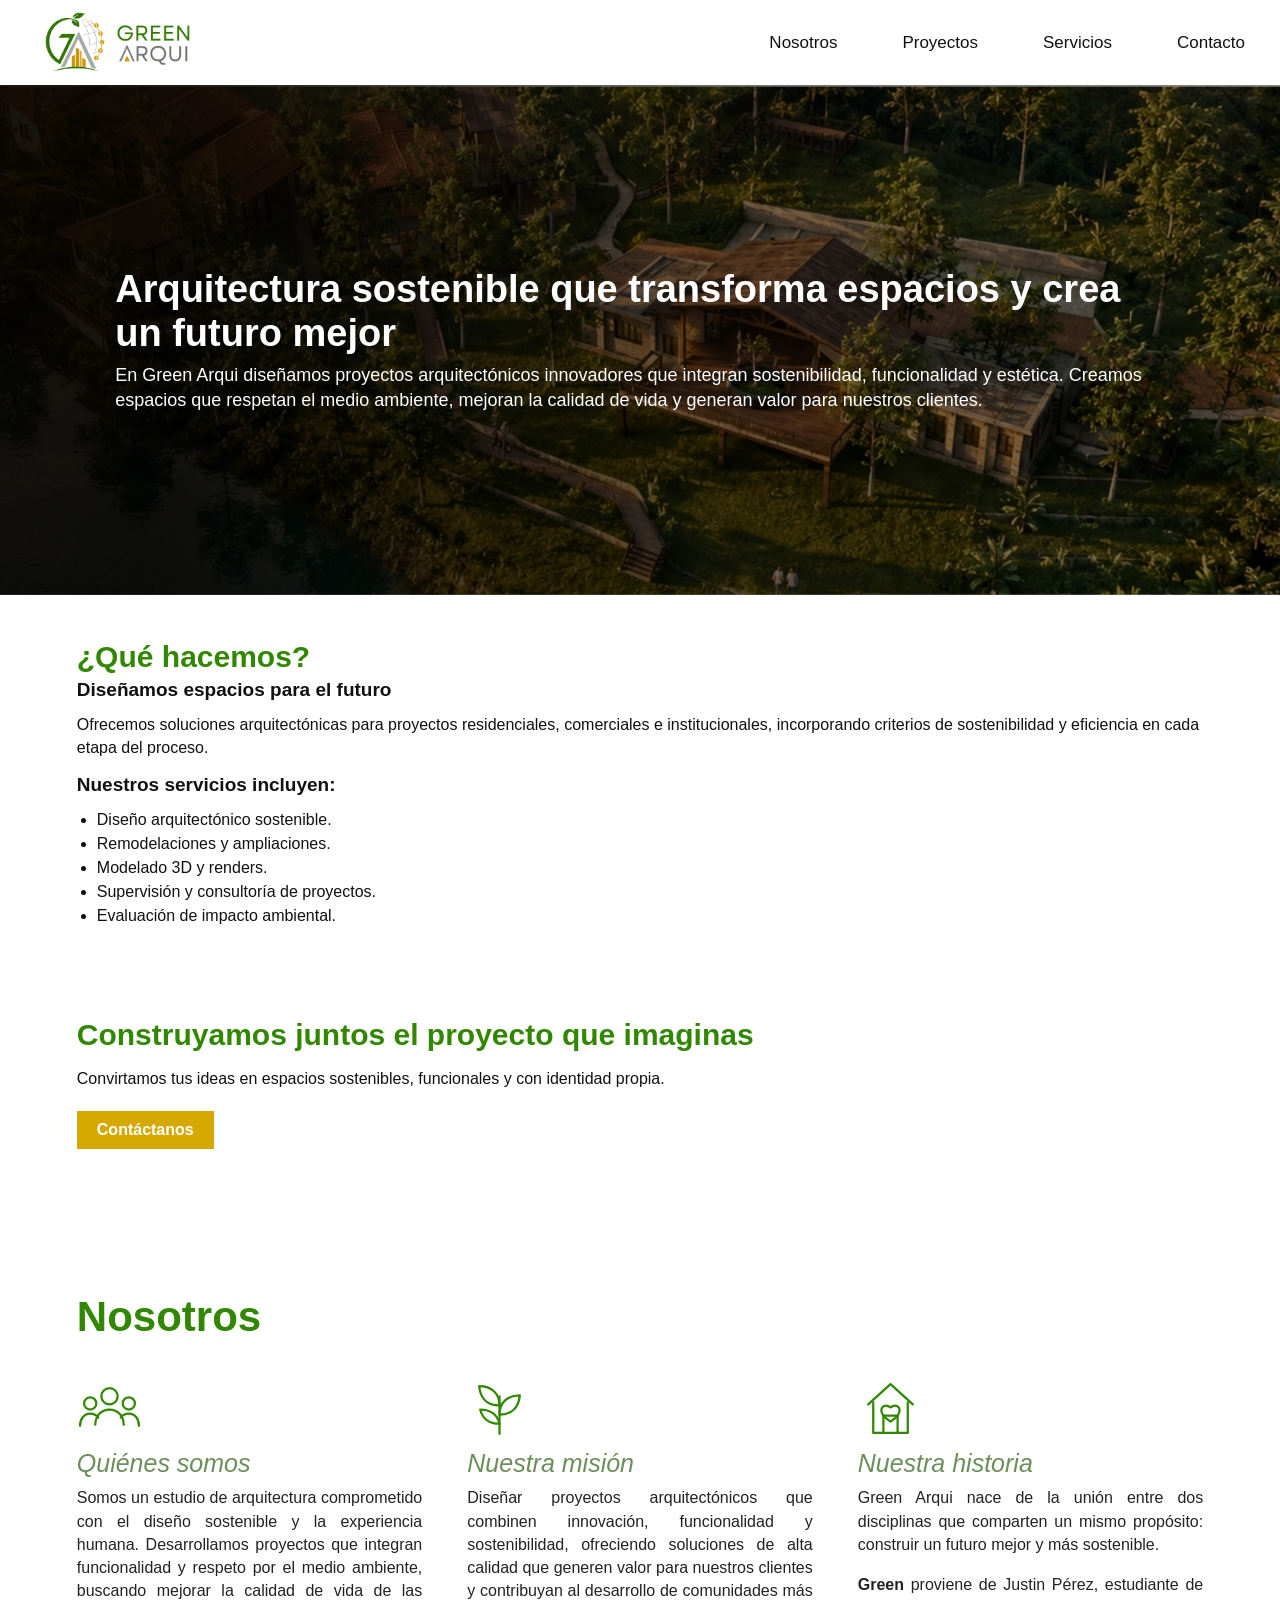
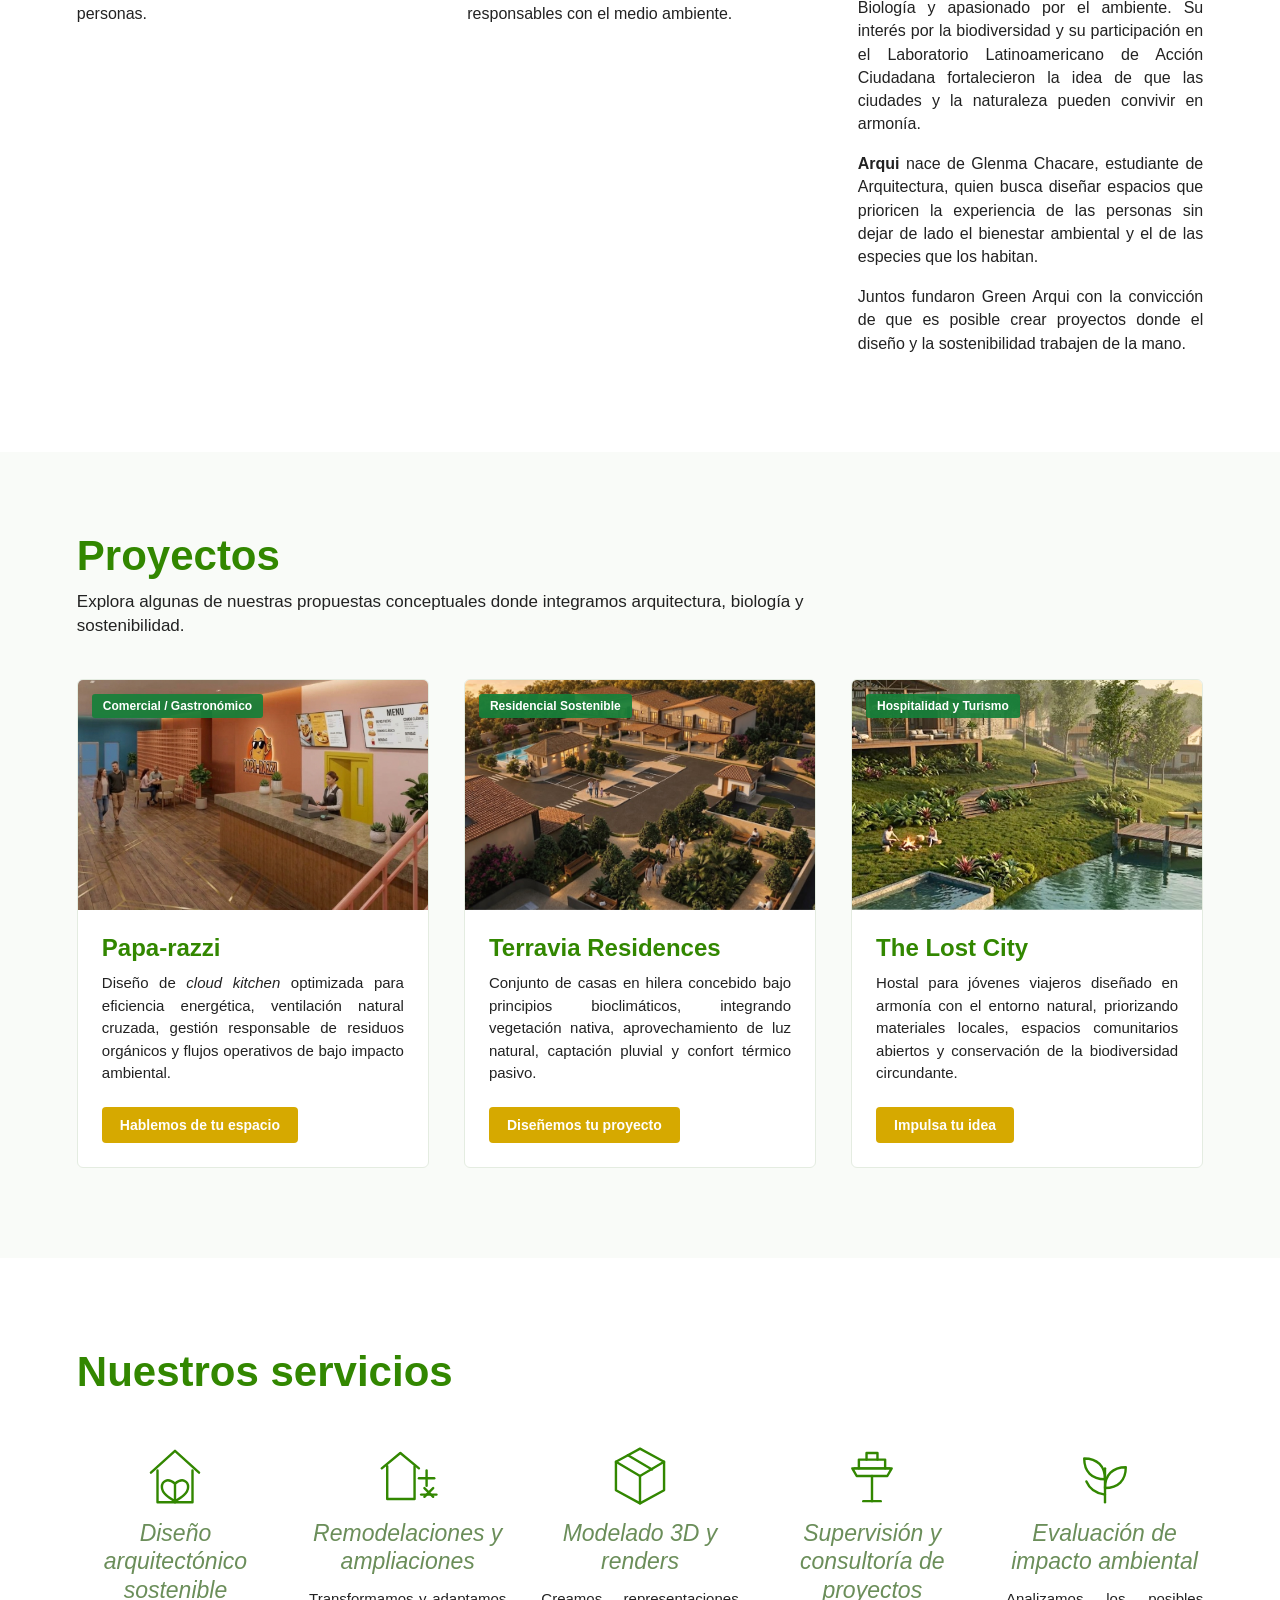
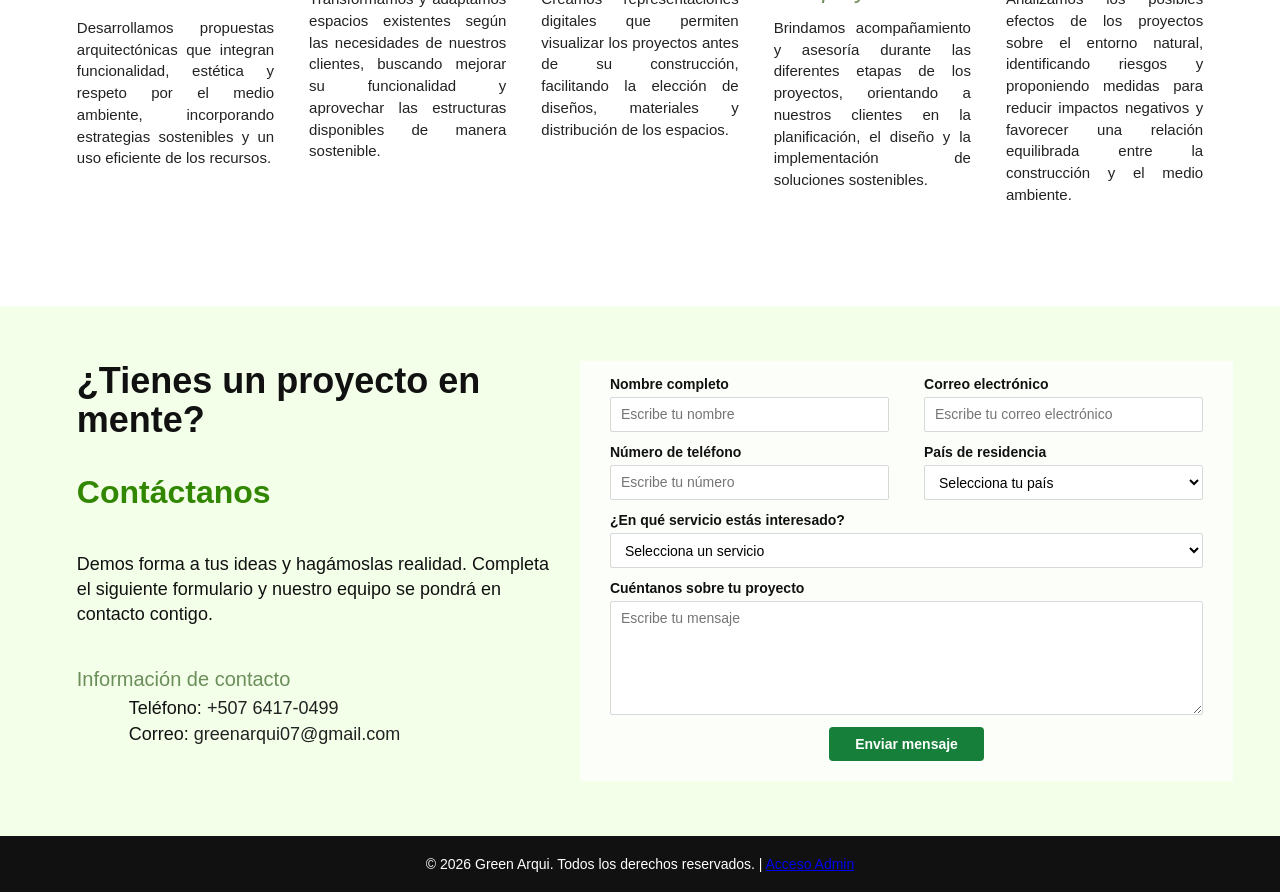
==== commit 2a483ea9: "Agrega login y panel administrativo para gestionar proyectos y cotizaciones" ====
--- a/index.html
+++ b/index.html
@@ -141,7 +141,7 @@
                 Explora algunas de nuestras propuestas conceptuales donde integramos arquitectura, biología y sostenibilidad.
             </p>
 
-            <div class="contenedor-proyectos">
+            <div class="contenedor-proyectos" id="lista-proyectos">
                 <article class="tarjeta-proyecto">
                     <div class="imagen-proyecto">
                         <img src="./img/proyecto-papa-razzi.jpg" alt="Render del proyecto Papa-razzi Cloud Kitchen">
@@ -297,7 +297,7 @@
                 </address>
             </div>
             
-            <form action="#" method="post">
+            <form id="form-contacto">
                 <div class="campo-formulario">
                     <label for="nombre">
                         Nombre completo
@@ -402,14 +402,73 @@
                 <button type="submit">
                     Enviar mensaje
                 </button>
+                <p id="mensaje-exito" class="mensaje-exito" hidden>
+                    ¡Gracias! Hemos recibido tu solicitud. Nuestro equipo se pondrá en contacto contigo pronto.
+                </p>
             </form>
         </section>
     </main>
 
-    <footer>
+   <footer>
         <p>
-            &copy; 2026 Green Arqui. Todos los derechos reservados.
+            &copy; 2026 Green Arqui. Todos los derechos reservados. | 
+            <a href="#admin" id="btn-abrir-admin" class="link-admin">Acceso Admin</a>
         </p>
     </footer>
+
+<!-- MODAL LOGIN Y PANEL ADMIN -->
+    <div id="modal-admin" class="modal-admin" hidden>
+        <div class="contenido-modal-admin">
+            <button type="button" id="btn-cerrar-admin" class="btn-cerrar-admin">&times;</button>
+
+            <!-- Pantalla 1: Login -->
+            <div id="vista-login">
+                <h2>Acceso Administrativo</h2>
+                <p>Ingresa tus credenciales de Green Arqui para gestionar proyectos y cotizaciones.</p>
+                <form id="form-login">
+                    <div class="campo-formulario">
+                        <label for="admin-usuario">Usuario</label>
+                        <input type="text" id="admin-usuario" placeholder="Ej. admin" required>
+                    </div>
+                    <div class="campo-formulario">
+                        <label for="admin-password">Contraseña</label>
+                        <input type="password" id="admin-password" placeholder="••••••••" required>
+                    </div>
+                    <p id="error-login" class="error-login" hidden>Usuario o contraseña incorrectos.</p>
+                    <button type="submit" class="btn-admin-primario">Ingresar</button>
+                </form>
+            </div>
+
+            <!-- Pantalla 2: Panel de Gestión -->
+            <div id="vista-panel" hidden>
+                <div class="cabecera-panel">
+                    <h2>Panel de Gestión - Green Arqui</h2>
+                    <button type="button" id="btn-cerrar-sesion" class="btn-cerrar-sesion">Cerrar sesión</button>
+                </div>
+
+                <!-- Subsección A: Agregar nuevo proyecto -->
+                <div class="bloque-panel">
+                    <h3>Agregar nuevo proyecto al portafolio</h3>
+                    <form id="form-nuevo-proyecto" class="form-panel-grid">
+                        <input type="text" id="proj-titulo" placeholder="Nombre del proyecto" required>
+                        <input type="text" id="proj-categoria" placeholder="Categoría (Ej. Comercial)" required>
+                        <input type="text" id="proj-imagen" placeholder="Ruta imagen (Ej. ./img/inicio.jpg)" required>
+                        <input type="text" id="proj-boton" placeholder="Texto botón (Ej. Explora esta idea)" required>
+                        <textarea id="proj-descripcion" rows="3" placeholder="Descripción sostenible del proyecto" required></textarea>
+                        <button type="submit" class="btn-admin-primario">Publicar proyecto</button>
+                    </form>
+                    <div id="lista-proyectos-admin" class="lista-admin-items"></div>
+                </div>
+
+                <!-- Subsección B: Solicitudes de contacto recibidas -->
+                <div class="bloque-panel">
+                    <h3>Solicitudes de cotización recibidas</h3>
+                    <div id="lista-solicitudes-admin" class="lista-admin-items"></div>
+                </div>
+            </div>
+        </div>
+    </div>
+<script src="./JS/app.js"></script>
+
 </body>
 </html>
--- a/CSS/styles.css
+++ b/CSS/styles.css
@@ -580,6 +580,19 @@
   background-color: #126b31;
 }
 
+.mensaje-exito {
+  grid-column: 1 / -1;
+  background-color: #dff5e3;
+  color: #126b31;
+  border: 1px solid #16803a;
+  padding: 10px 14px;
+  border-radius: 4px;
+  font-size: 14px;
+  font-weight: bold;
+  text-align: center;
+  margin-top: 5px;
+}
+
 /* FOOTER */
 
 footer {
@@ -707,4 +720,176 @@
   .datos-contacto address {
     padding-left: 0;
   }
+
+  /* ============================= */
+/* PANEL ADMIN Y MODAL LOGIN     */
+/* ============================= */
+
+.link-admin {
+  color: #d6a900;
+  text-decoration: none;
+  font-weight: bold;
+  margin-left: 5px;
+}
+
+.link-admin:hover {
+  text-decoration: underline;
+}
+
+.modal-admin {
+  position: fixed;
+  inset: 0;
+  background-color: rgba(0, 0, 0, 0.7);
+  z-index: 2000;
+  display: flex;
+  justify-content: center;
+  align-items: center;
+  padding: 20px;
+}
+
+.modal-admin[hidden] {
+  display: none;
+}
+
+.contenido-modal-admin {
+  background-color: #ffffff;
+  width: 100%;
+  max-width: 850px;
+  max-height: 90vh;
+  overflow-y: auto;
+  border-radius: 8px;
+  padding: 35px;
+  position: relative;
+}
+
+.btn-cerrar-admin {
+  position: absolute;
+  top: 15px;
+  right: 20px;
+  background: none;
+  border: none;
+  font-size: 28px;
+  cursor: pointer;
+  color: #333333;
+}
+
+#vista-login h2,
+.cabecera-panel h2 {
+  color: #328700;
+  margin-bottom: 10px;
+}
+
+#vista-login p {
+  margin-bottom: 20px;
+  font-size: 15px;
+}
+
+#form-login {
+  display: flex;
+  flex-direction: column;
+  gap: 15px;
+  max-width: 400px;
+}
+
+.error-login {
+  color: #b00020;
+  font-size: 14px;
+  font-weight: bold;
+}
+
+.btn-admin-primario {
+  padding: 10px 18px;
+  background-color: #16803a;
+  color: #ffffff;
+  border: none;
+  border-radius: 4px;
+  font-weight: bold;
+  cursor: pointer;
+}
+
+.btn-admin-primario:hover {
+  background-color: #126b31;
+}
+
+.cabecera-panel {
+  display: flex;
+  justify-content: space-between;
+  align-items: center;
+  border-bottom: 2px solid #e4ece1;
+  padding-bottom: 15px;
+  margin-bottom: 25px;
+}
+
+.btn-cerrar-sesion {
+  background-color: #d6a900;
+  color: #ffffff;
+  border: none;
+  padding: 8px 14px;
+  border-radius: 4px;
+  font-weight: bold;
+  cursor: pointer;
+}
+
+.bloque-panel {
+  margin-bottom: 30px;
+}
+
+.bloque-panel h3 {
+  color: #6b8e5a;
+  margin-bottom: 15px;
+  font-size: 21px;
+}
+
+.form-panel-grid {
+  display: grid;
+  grid-template-columns: 1fr 1fr;
+  gap: 12px;
+  margin-bottom: 20px;
+}
+
+.form-panel-grid input,
+.form-panel-grid textarea {
+  padding: 8px 10px;
+  border: 1px solid #cccccc;
+  border-radius: 4px;
+  font-family: Arial, sans-serif;
+}
+
+.form-panel-grid textarea,
+.form-panel-grid button {
+  grid-column: 1 / -1;
+}
+
+.item-admin {
+  background-color: #f9fbf8;
+  border: 1px solid #dce6d8;
+  padding: 14px;
+  border-radius: 5px;
+  margin-bottom: 10px;
+  display: flex;
+  justify-content: space-between;
+  align-items: flex-start;
+  gap: 15px;
+}
+
+.item-admin p {
+  font-size: 14px;
+  line-height: 1.4;
+}
+
+.btn-eliminar-item {
+  background-color: #c62828;
+  color: #ffffff;
+  border: none;
+  padding: 6px 10px;
+  border-radius: 4px;
+  font-size: 12px;
+  cursor: pointer;
+}
+
+@media (max-width: 600px) {
+  .form-panel-grid {
+    grid-template-columns: 1fr;
+  }
+}
 }
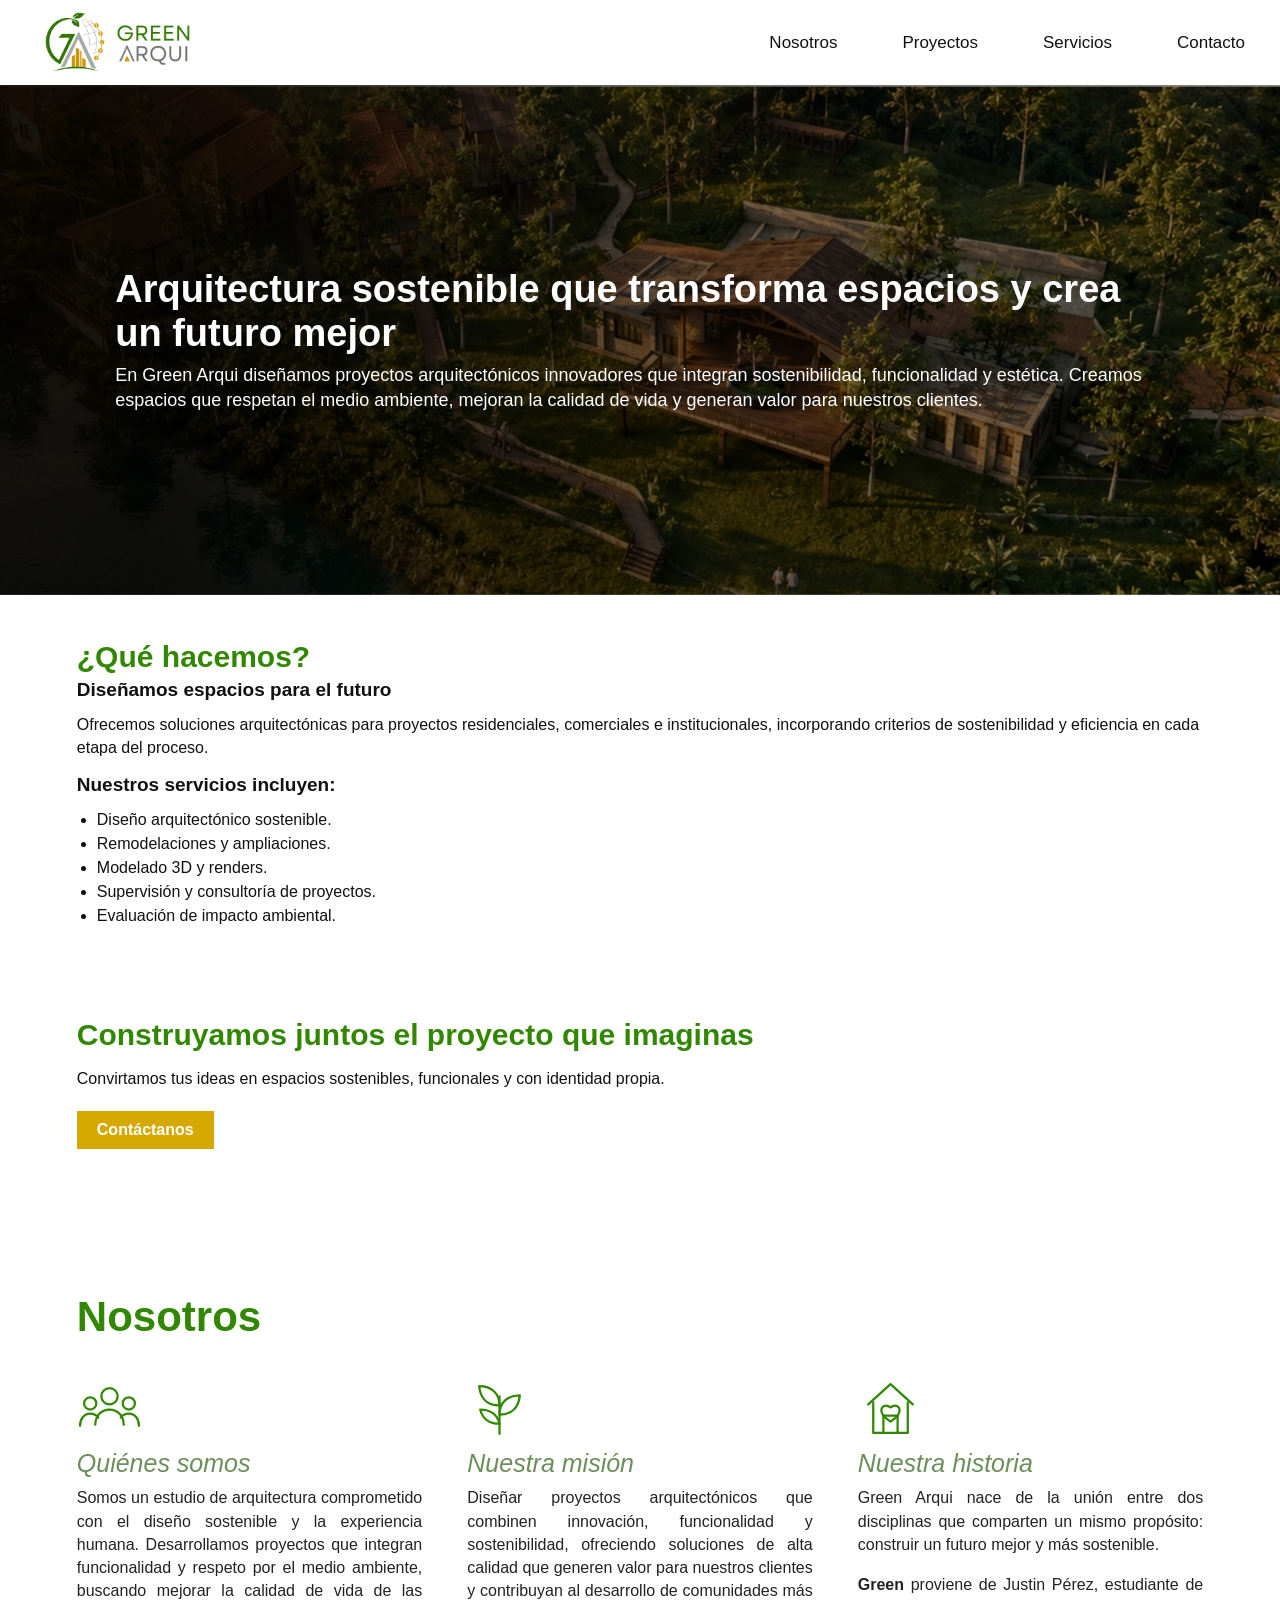
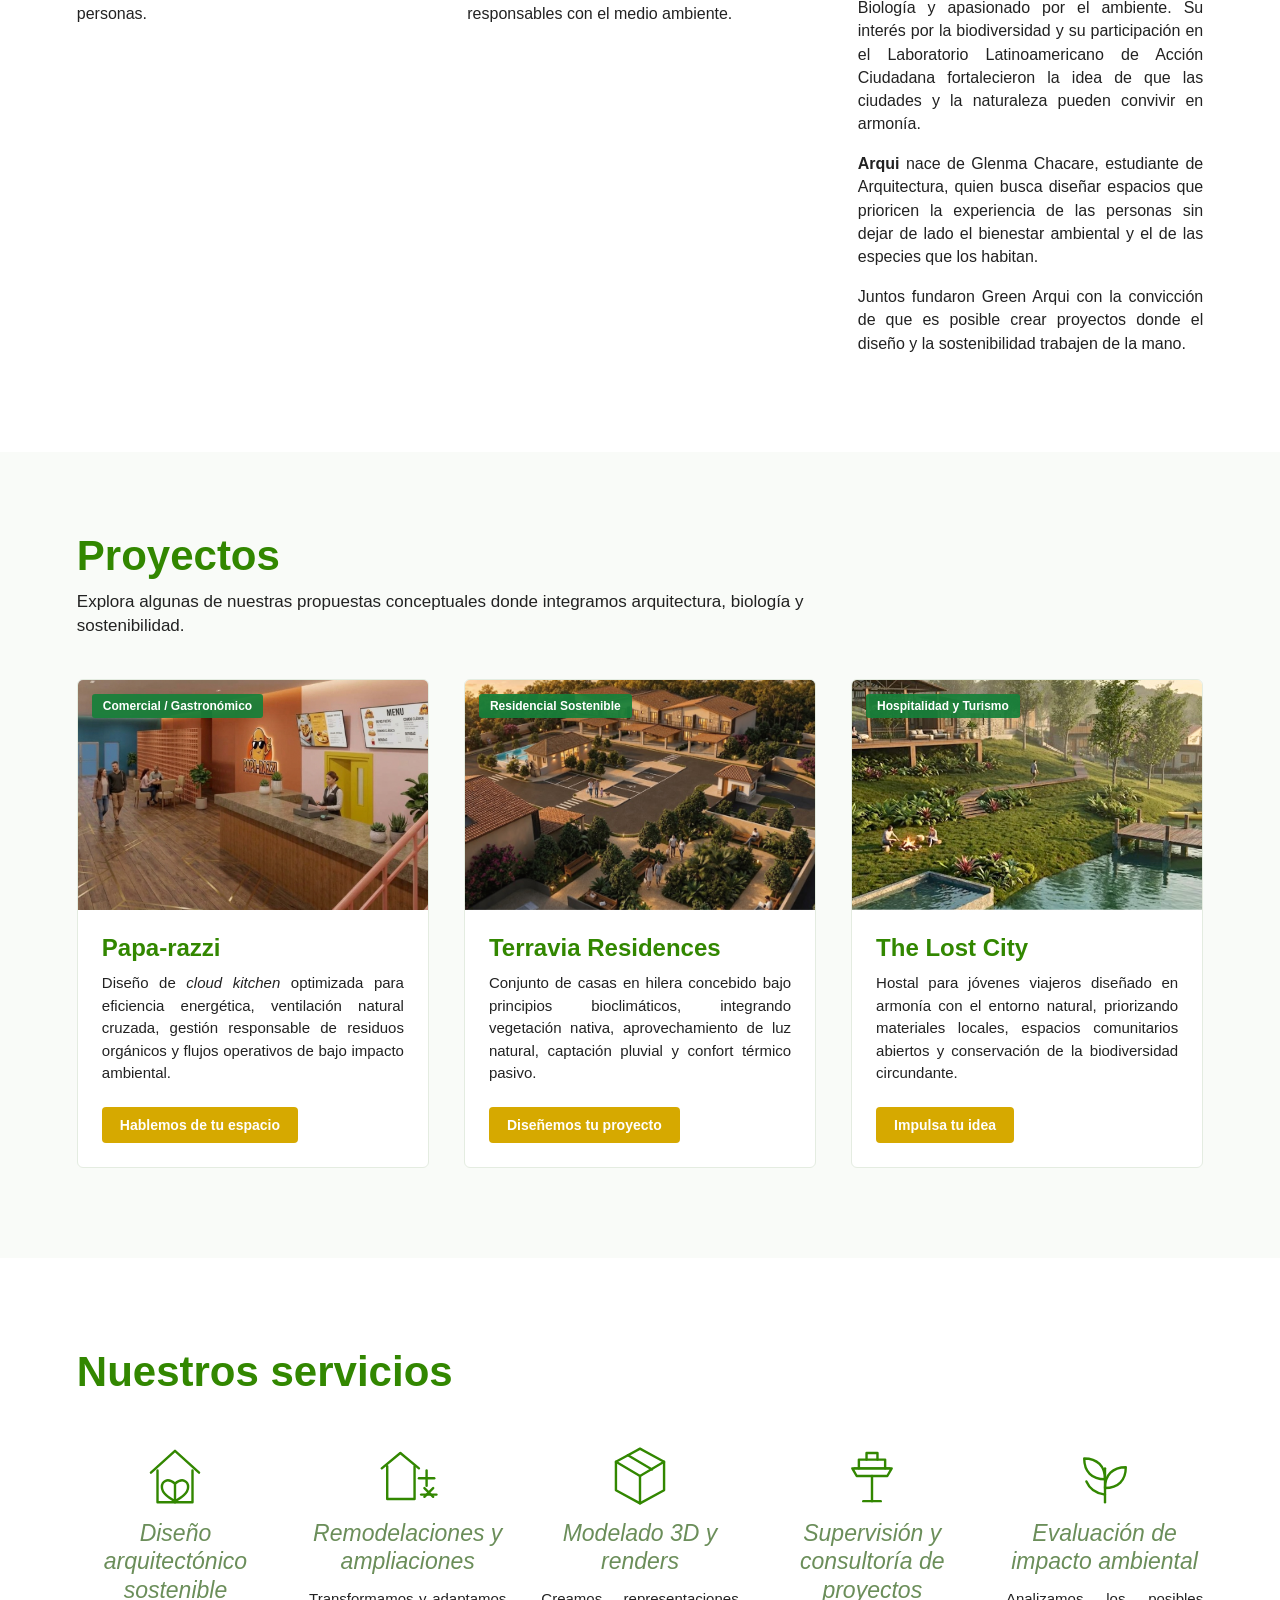
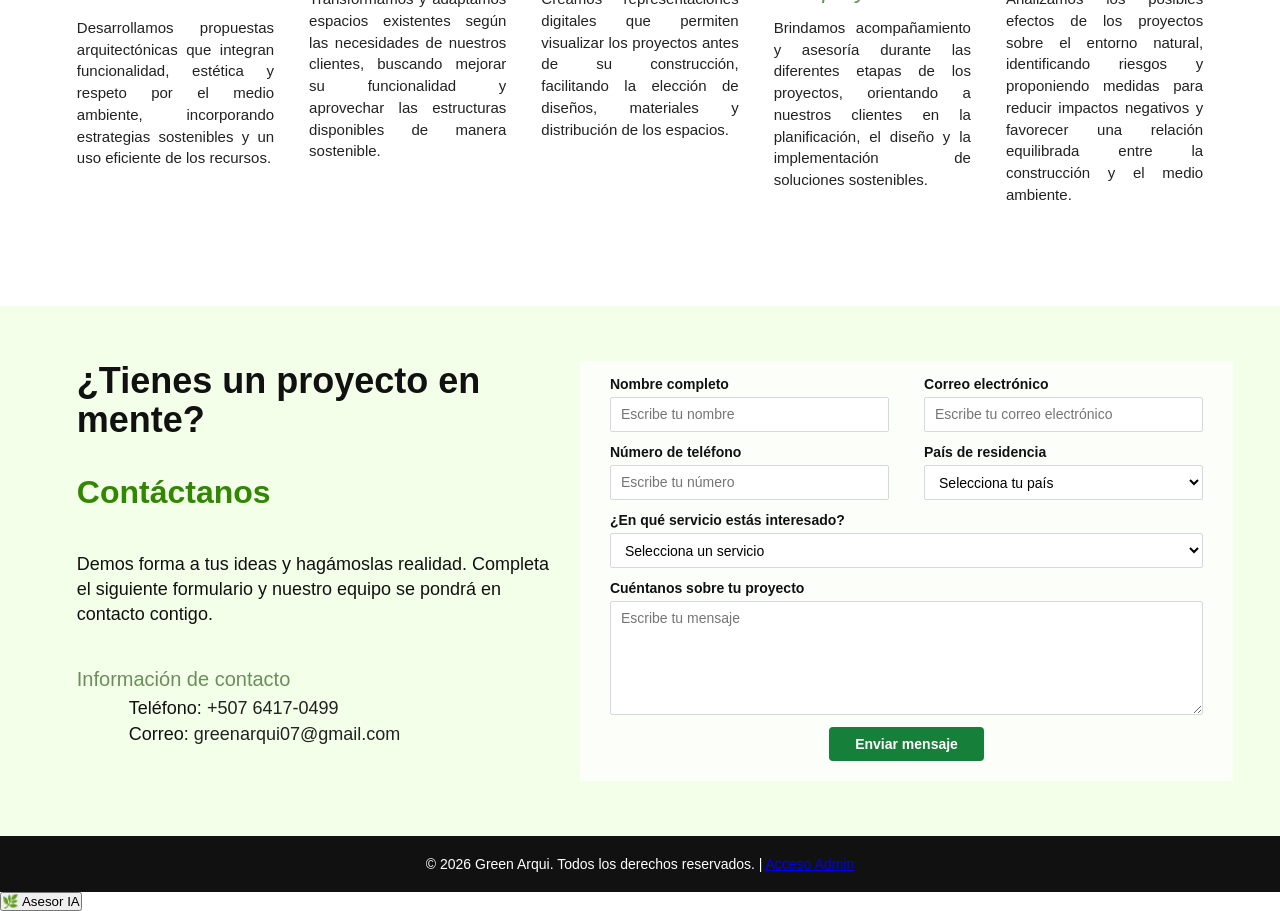
==== commit 68fbac8a: "Integra asistente virtual de IA sostenible GreenBot con recomendador de servicios" ====
--- a/index.html
+++ b/index.html
@@ -468,6 +468,41 @@
             </div>
         </div>
     </div>
+
+<!-- ASISTENTE DE IA SOSTENIBLE -->
+    <div class="widget-ia">
+        <button type="button" id="btn-toggle-ia" class="btn-flotante-ia" aria-label="Abrir asistente de IA">
+            🌿 Asesor IA
+        </button>
+
+        <div id="ventana-ia" class="ventana-ia" hidden>
+            <div class="cabecera-ia">
+                <div>
+                    <strong>GreenBot IA</strong>
+                    <span>Asesor de Arquitectura y Biología</span>
+                </div>
+                <button type="button" id="btn-cerrar-ia" class="btn-cerrar-ia">&times;</button>
+            </div>
+
+            <div id="mensajes-ia" class="mensajes-ia">
+                <div class="burbuja-ia bot">
+                    ¡Hola! Soy <strong>GreenBot</strong>, el asistente inteligente de Green Arqui. Cuéntame qué tipo de espacio quieres diseñar, remodelar o evaluar (ej. vivienda, local comercial, terreno natural) y te recomendaré la mejor estrategia sostenible.
+                </div>
+            </div>
+
+            <div class="sugerencias-ia">
+                <button type="button" class="chip-ia" data-pregunta="Quiero diseñar una casa sostenible">🏠 Casa sostenible</button>
+                <button type="button" class="chip-ia" data-pregunta="Tengo un local comercial o restaurante">🏢 Local comercial</button>
+                <button type="button" class="chip-ia" data-pregunta="Necesito evaluar el impacto ambiental de un terreno">🌱 Impacto ambiental</button>
+            </div>
+
+            <form id="form-ia" class="form-ia">
+                <input type="text" id="input-ia" placeholder="Escribe tu consulta aquí..." required>
+                <button type="submit">Enviar</button>
+            </form>
+        </div>
+    </div>
+
 <script src="./JS/app.js"></script>
 
 </body>
--- a/CSS/styles.css
+++ b/CSS/styles.css
@@ -892,4 +892,168 @@
     grid-template-columns: 1fr;
   }
 }
+/* ============================= */
+/* ASISTENTE DE IA FLOTANTE      */
+/* ============================= */
+
+.widget-ia {
+  position: fixed;
+  bottom: 22px;
+  right: 22px;
+  z-index: 1500;
+  font-family: Arial, sans-serif;
+}
+
+.btn-flotante-ia {
+  background-color: #16803a;
+  color: #ffffff;
+  border: 2px solid #ffffff;
+  padding: 12px 18px;
+  border-radius: 30px;
+  font-size: 15px;
+  font-weight: bold;
+  cursor: pointer;
+  box-shadow: 0 6px 18px rgba(0, 0, 0, 0.22);
+  transition: transform 0.2s ease, background-color 0.2s ease;
+}
+
+.btn-flotante-ia:hover {
+  background-color: #126b31;
+  transform: scale(1.04);
+}
+
+.ventana-ia {
+  width: 350px;
+  max-width: calc(100vw - 32px);
+  background-color: #ffffff;
+  border-radius: 10px;
+  box-shadow: 0 12px 30px rgba(0, 0, 0, 0.25);
+  border: 1px solid #d8e6d3;
+  overflow: hidden;
+  display: flex;
+  flex-direction: column;
+}
+
+.ventana-ia[hidden] {
+  display: none;
+}
+
+.cabecera-ia {
+  background-color: #328700;
+  color: #ffffff;
+  padding: 14px 16px;
+  display: flex;
+  justify-content: space-between;
+  align-items: center;
+}
+
+.cabecera-ia strong {
+  display: block;
+  font-size: 16px;
+}
+
+.cabecera-ia span {
+  font-size: 12px;
+  opacity: 0.9;
+}
+
+.btn-cerrar-ia {
+  background: none;
+  border: none;
+  color: #ffffff;
+  font-size: 24px;
+  cursor: pointer;
+}
+
+.mensajes-ia {
+  padding: 14px;
+  height: 260px;
+  overflow-y: auto;
+  display: flex;
+  flex-direction: column;
+  gap: 10px;
+  background-color: #f9fbf8;
+}
+
+.burbuja-ia {
+  padding: 10px 13px;
+  border-radius: 8px;
+  font-size: 13.5px;
+  line-height: 1.45;
+  max-width: 88%;
+}
+
+.burbuja-ia.bot {
+  background-color: #e8f5e3;
+  color: #1b2e16;
+  align-self: flex-start;
+  border-bottom-left-radius: 2px;
+}
+
+.burbuja-ia.usuario {
+  background-color: #16803a;
+  color: #ffffff;
+  align-self: flex-end;
+  border-bottom-right-radius: 2px;
+}
+
+.btn-accion-ia {
+  display: inline-block;
+  margin-top: 8px;
+  padding: 6px 10px;
+  background-color: #d6a900;
+  color: #ffffff;
+  text-decoration: none;
+  font-size: 12px;
+  font-weight: bold;
+  border-radius: 4px;
+  cursor: pointer;
+  border: none;
+}
+
+.sugerencias-ia {
+  padding: 8px 10px;
+  display: flex;
+  gap: 6px;
+  overflow-x: auto;
+  background-color: #ffffff;
+  border-top: 1px solid #eeeeee;
+}
+
+.chip-ia {
+  background-color: #f0f7ed;
+  color: #2c6e05;
+  border: 1px solid #c5dec0;
+  border-radius: 15px;
+  padding: 5px 10px;
+  font-size: 11.5px;
+  white-space: nowrap;
+  cursor: pointer;
+}
+
+.chip-ia:hover {
+  background-color: #dff0d8;
+}
+
+.form-ia {
+  display: flex;
+  border-top: 1px solid #dddddd;
+}
+
+.form-ia input {
+  flex-grow: 1;
+  border: none;
+  padding: 11px 12px;
+  font-size: 13.5px;
+  outline: none;
+}
+
+.form-ia button {
+  background-color: #16803a;
+  color: #ffffff;
+  border: none;
+  padding: 0 16px;
+  font-weight: bold;
+  cursor: pointer;
+}
 }
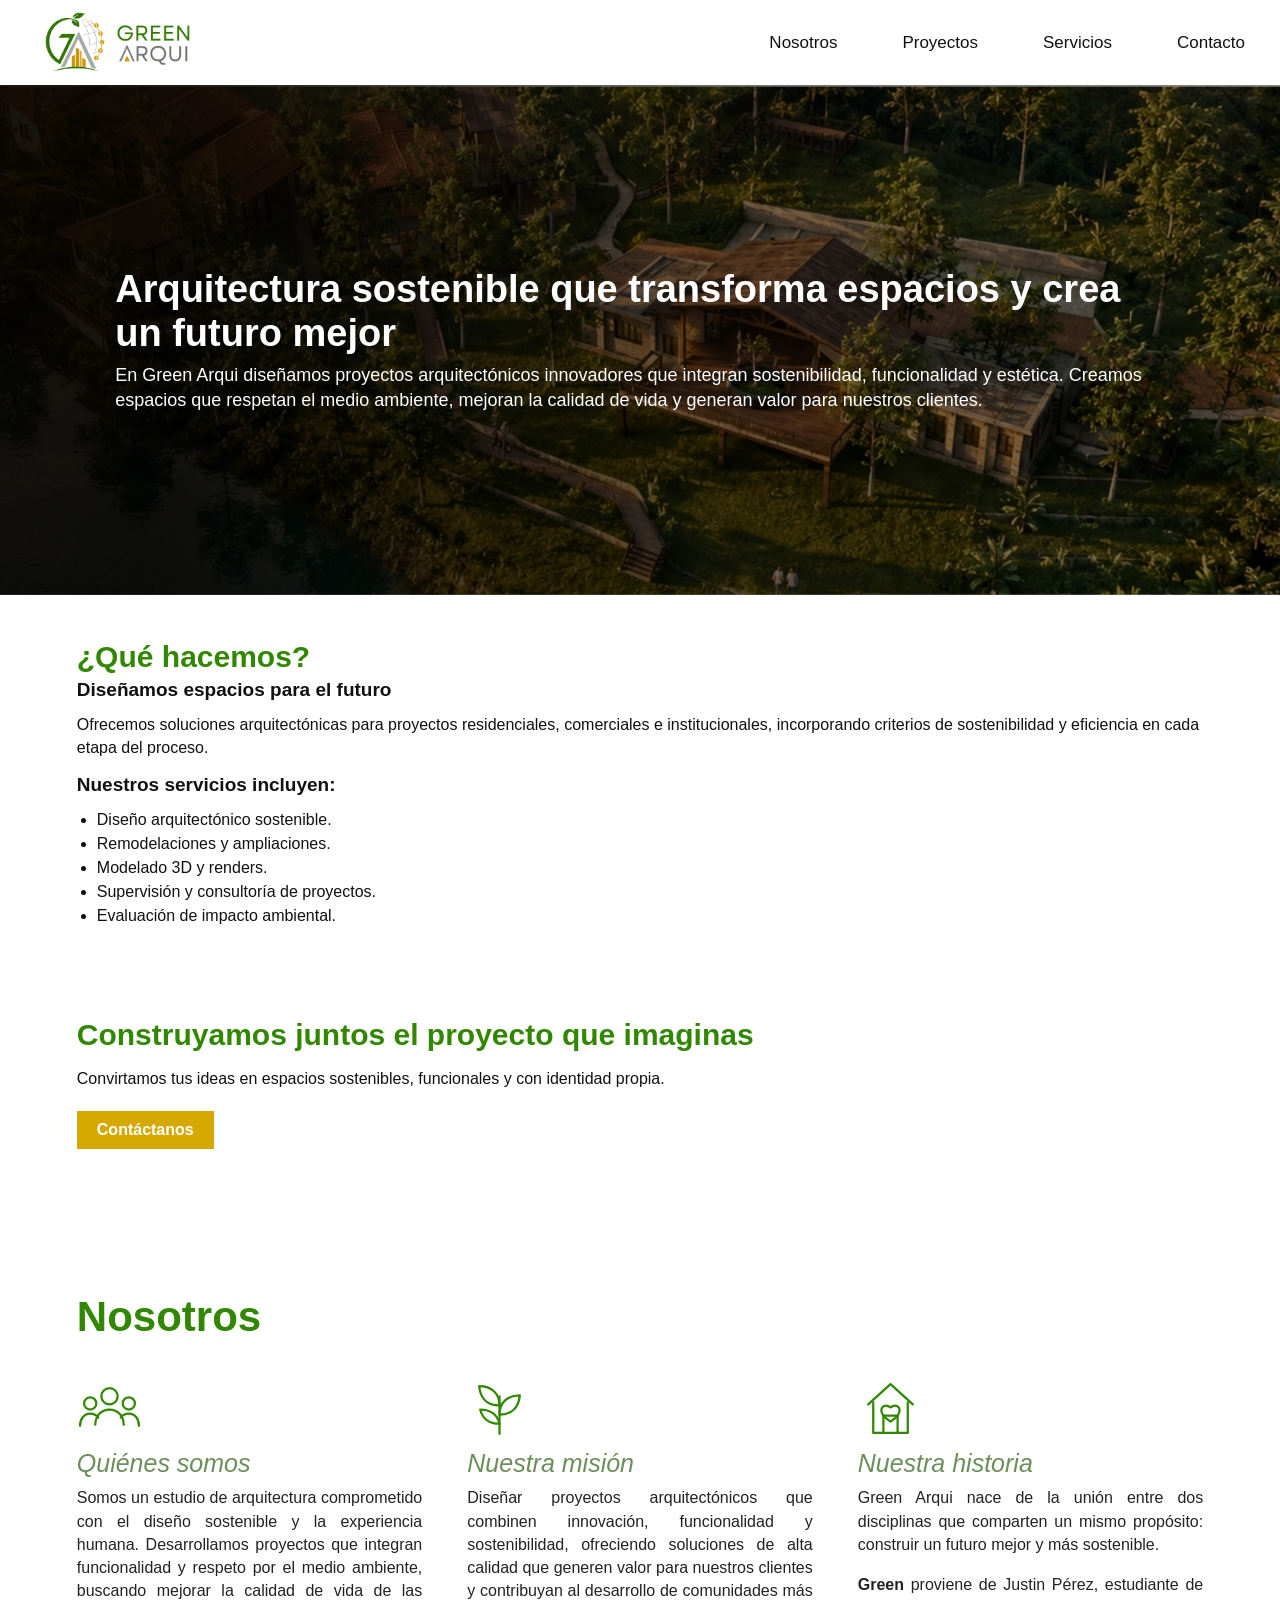
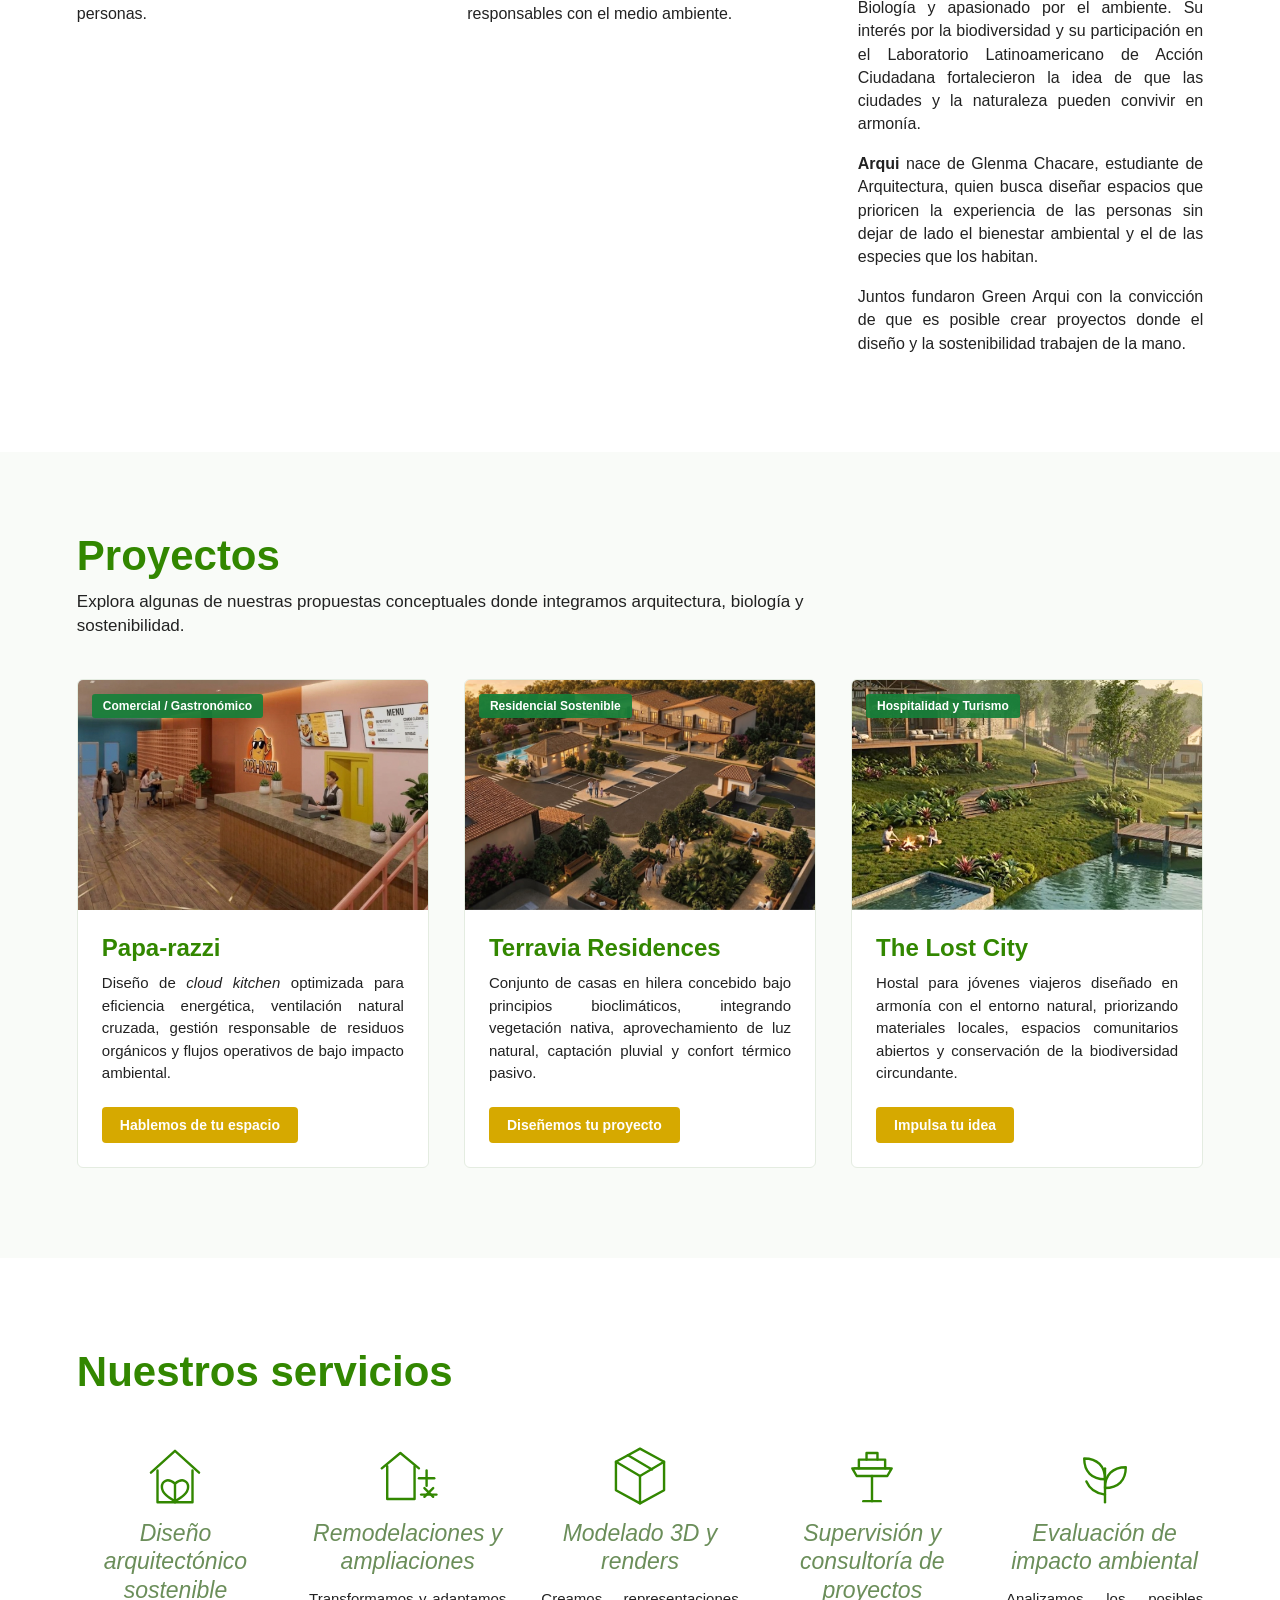
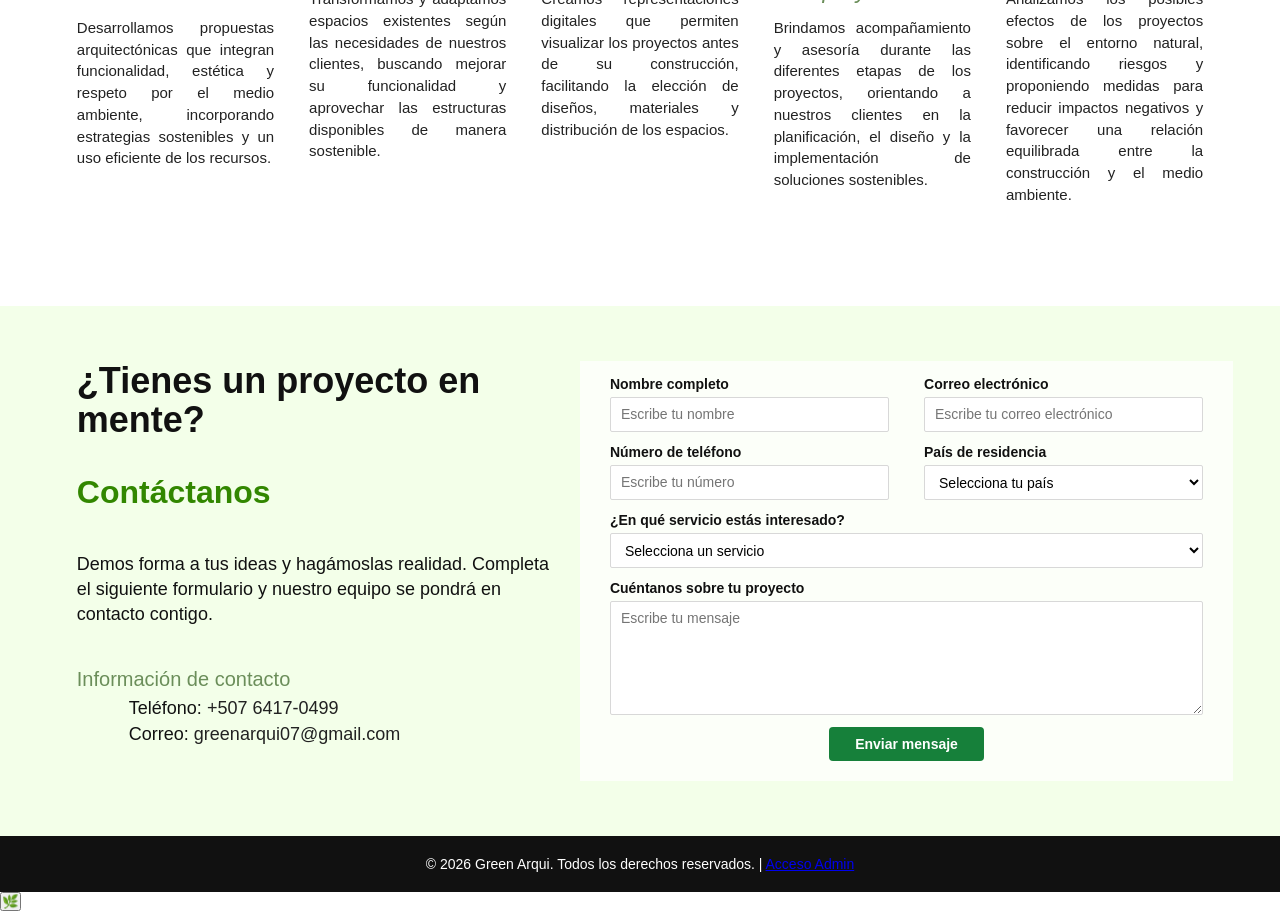
==== commit ace38e0a: "Separa login a admin.html y estiliza chatbot con boton circular flotante" ====
--- a/index.html
+++ b/index.html
@@ -2,36 +2,22 @@
 <html lang="es">
 <head>
     <meta charset="UTF-8">
-    <meta
-        name="viewport"
-        content="width=device-width, initial-scale=1.0">
-    <meta
-        name="description"
-        content="Green Arqui es un estudio de diseño que integra arquitectura, biología y sostenibilidad.">
+    <meta name="viewport" content="width=device-width, initial-scale=1.0">
+    <meta name="description" content="Green Arqui es un estudio de diseño que integra arquitectura, biología y sostenibilidad.">
     <title>Green Arqui</title>
     <link rel="stylesheet" href="./CSS/styles.css">
 </head>
 <body>
     <header>
         <a href="#inicio" aria-label="Ir al inicio">
-            <img
-                src="./img/logo-header.png"
-                alt="Logo de Green Arqui">
+            <img src="./img/logo-header.png" alt="Logo de Green Arqui">
         </a>
         <nav aria-label="Navegación principal">
             <ul>
-                <li>
-                    <a href="#nosotros">Nosotros</a>
-                </li>
-                <li>
-                    <a href="#proyectos">Proyectos</a>
-                </li>
-                <li>
-                    <a href="#servicios">Servicios</a>
-                </li>
-                <li>
-                    <a href="#contacto">Contacto</a>
-                </li>
+                <li><a href="#nosotros">Nosotros</a></li>
+                <li><a href="#proyectos">Proyectos</a></li>
+                <li><a href="#servicios">Servicios</a></li>
+                <li><a href="#contacto">Contacto</a></li>
             </ul>
         </nav>
     </header>
@@ -85,7 +71,6 @@
                             <path d="M61 49c0-7-4-12-10-12-3 0-6 1-8 4"></path>
                         </svg>
                     </div>
-
                     <h3>Quiénes somos</h3>
                     <p>
                         Somos un estudio de arquitectura comprometido con el diseño sostenible y la experiencia humana. Desarrollamos proyectos que integran funcionalidad y respeto por el medio ambiente, buscando mejorar la calidad de vida de las personas.
@@ -101,7 +86,6 @@
                             <path d="M32 47c-10 0-17-5-19-14 10 0 17 5 19 14"></path>
                         </svg>
                     </div>
-
                     <h3>Nuestra misión</h3>
                     <p>
                         Diseñar proyectos arquitectónicos que combinen innovación, funcionalidad y sostenibilidad, ofreciendo soluciones de alta calidad que generen valor para nuestros clientes y contribuyan al desarrollo de comunidades más responsables con el medio ambiente.
@@ -117,7 +101,6 @@
                             <path d="M32 31c-5-4-9-1-9 3 0 5 5 8 9 11 4-3 9-6 9-11 0-4-4-7-9-3z"></path>
                         </svg>
                     </div>
-
                     <h3>Nuestra historia</h3>
                     <p>
                         Green Arqui nace de la unión entre dos disciplinas que comparten un mismo propósito: construir un futuro mejor y más sostenible.
@@ -283,227 +266,106 @@
                 <address>
                     <p>
                         <strong>Teléfono:</strong>
-                        <a href="tel:+50764170499">
-                            +507 6417-0499
-                        </a>
-                    </p>
-
+                        <a href="tel:+50764170499">+507 6417-0499</a>
+                    </p>
                     <p>
                         <strong>Correo:</strong>
-                        <a href="mailto:greenarqui07@gmail.com">
-                            greenarqui07@gmail.com
-                        </a>
+                        <a href="mailto:greenarqui07@gmail.com">greenarqui07@gmail.com</a>
                     </p>
                 </address>
             </div>
             
             <form id="form-contacto">
                 <div class="campo-formulario">
-                    <label for="nombre">
-                        Nombre completo
-                    </label>
-                    <input
-                        type="text"
-                        id="nombre"
-                        name="nombre"
-                        placeholder="Escribe tu nombre"
-                        required>
-                </div>
-
-                <div class="campo-formulario">
-                    <label for="correo">
-                        Correo electrónico
-                    </label>
-                    <input
-                        type="email"
-                        id="correo"
-                        name="correo"
-                        placeholder="Escribe tu correo electrónico"
-                        required>
-                </div>
-
-                <div class="campo-formulario">
-                    <label for="telefono">
-                        Número de teléfono
-                    </label>
-                    <input
-                        type="tel"
-                        id="telefono"
-                        name="telefono"
-                        placeholder="Escribe tu número"
-                        required>
-                </div>
-
-                <div class="campo-formulario">
-                    <label for="pais">
-                        País de residencia
-                    </label>
+                    <label for="nombre">Nombre completo</label>
+                    <input type="text" id="nombre" name="nombre" placeholder="Escribe tu nombre" required>
+                </div>
+
+                <div class="campo-formulario">
+                    <label for="correo">Correo electrónico</label>
+                    <input type="email" id="correo" name="correo" placeholder="Escribe tu correo electrónico" required>
+                </div>
+
+                <div class="campo-formulario">
+                    <label for="telefono">Número de teléfono</label>
+                    <input type="tel" id="telefono" name="telefono" placeholder="Escribe tu número" required>
+                </div>
+
+                <div class="campo-formulario">
+                    <label for="pais">País de residencia</label>
                     <select id="pais" name="pais" required>
-                        <option value="" selected disabled>
-                            Selecciona tu país
-                        </option>
-                        <option value="panama">
-                            Panamá
-                        </option>
-                        <option value="colombia">
-                            Colombia
-                        </option>
-                        <option value="costa-rica">
-                            Costa Rica
-                        </option>
-                        <option value="otro">
-                            Otro país
-                        </option>
+                        <option value="" selected disabled>Selecciona tu país</option>
+                        <option value="panama">Panamá</option>
+                        <option value="colombia">Colombia</option>
+                        <option value="costa-rica">Costa Rica</option>
+                        <option value="otro">Otro país</option>
                     </select>
                 </div>
 
                 <div class="campo-formulario">
-                    <label for="servicio-interes">
-                        ¿En qué servicio estás interesado?
-                    </label>
-                    <select
-                        id="servicio-interes"
-                        name="servicio"
-                        required>
-                        <option value="" selected disabled>
-                            Selecciona un servicio
-                        </option>
-                        <option value="diseno-arquitectonico">
-                            Diseño arquitectónico sostenible
-                        </option>
-                        <option value="remodelaciones">
-                            Remodelaciones y ampliaciones
-                        </option>
-                        <option value="modelado-3d">
-                            Modelado 3D y renders
-                        </option>
-                        <option value="supervision">
-                            Supervisión y consultoría de proyectos
-                        </option>
-                        <option value="impacto-ambiental">
-                            Evaluación de impacto ambiental
-                        </option>
+                    <label for="servicio-interes">¿En qué servicio estás interesado?</label>
+                    <select id="servicio-interes" name="servicio" required>
+                        <option value="" selected disabled>Selecciona un servicio</option>
+                        <option value="diseno-arquitectonico">Diseño arquitectónico sostenible</option>
+                        <option value="remodelaciones">Remodelaciones y ampliaciones</option>
+                        <option value="modelado-3d">Modelado 3D y renders</option>
+                        <option value="supervision">Supervisión y consultoría de proyectos</option>
+                        <option value="impacto-ambiental">Evaluación de impacto ambiental</option>
                     </select>
                 </div>
 
                 <div class="campo-formulario">
-                    <label for="mensaje">
-                        Cuéntanos sobre tu proyecto
-                    </label>
-                    <textarea
-                        id="mensaje"
-                        name="mensaje"
-                        rows="6"
-                        placeholder="Escribe tu mensaje"
-                        required
-                    ></textarea>
-                </div>
-
-                <button type="submit">
-                    Enviar mensaje
-                </button>
+                    <label for="mensaje">Cuéntanos sobre tu proyecto</label>
+                    <textarea id="mensaje" name="mensaje" rows="6" placeholder="Escribe tu mensaje" required></textarea>
+                </div>
+
+                <button type="submit">Enviar mensaje</button> 
                 <p id="mensaje-exito" class="mensaje-exito" hidden>
                     ¡Gracias! Hemos recibido tu solicitud. Nuestro equipo se pondrá en contacto contigo pronto.
                 </p>
-            </form>
+            </form> 
         </section>
     </main>
 
-   <footer>
+    <footer>
         <p>
             &copy; 2026 Green Arqui. Todos los derechos reservados. | 
-            <a href="#admin" id="btn-abrir-admin" class="link-admin">Acceso Admin</a>
+            <a href="admin.html" target="_blank" class="link-admin">Acceso Admin</a>
         </p>
     </footer>
 
-<!-- MODAL LOGIN Y PANEL ADMIN -->
-    <div id="modal-admin" class="modal-admin" hidden>
-        <div class="contenido-modal-admin">
-            <button type="button" id="btn-cerrar-admin" class="btn-cerrar-admin">&times;</button>
-
-            <!-- Pantalla 1: Login -->
-            <div id="vista-login">
-                <h2>Acceso Administrativo</h2>
-                <p>Ingresa tus credenciales de Green Arqui para gestionar proyectos y cotizaciones.</p>
-                <form id="form-login">
-                    <div class="campo-formulario">
-                        <label for="admin-usuario">Usuario</label>
-                        <input type="text" id="admin-usuario" placeholder="Ej. admin" required>
-                    </div>
-                    <div class="campo-formulario">
-                        <label for="admin-password">Contraseña</label>
-                        <input type="password" id="admin-password" placeholder="••••••••" required>
-                    </div>
-                    <p id="error-login" class="error-login" hidden>Usuario o contraseña incorrectos.</p>
-                    <button type="submit" class="btn-admin-primario">Ingresar</button>
-                </form>
-            </div>
-
-            <!-- Pantalla 2: Panel de Gestión -->
-            <div id="vista-panel" hidden>
-                <div class="cabecera-panel">
-                    <h2>Panel de Gestión - Green Arqui</h2>
-                    <button type="button" id="btn-cerrar-sesion" class="btn-cerrar-sesion">Cerrar sesión</button>
-                </div>
-
-                <!-- Subsección A: Agregar nuevo proyecto -->
-                <div class="bloque-panel">
-                    <h3>Agregar nuevo proyecto al portafolio</h3>
-                    <form id="form-nuevo-proyecto" class="form-panel-grid">
-                        <input type="text" id="proj-titulo" placeholder="Nombre del proyecto" required>
-                        <input type="text" id="proj-categoria" placeholder="Categoría (Ej. Comercial)" required>
-                        <input type="text" id="proj-imagen" placeholder="Ruta imagen (Ej. ./img/inicio.jpg)" required>
-                        <input type="text" id="proj-boton" placeholder="Texto botón (Ej. Explora esta idea)" required>
-                        <textarea id="proj-descripcion" rows="3" placeholder="Descripción sostenible del proyecto" required></textarea>
-                        <button type="submit" class="btn-admin-primario">Publicar proyecto</button>
-                    </form>
-                    <div id="lista-proyectos-admin" class="lista-admin-items"></div>
-                </div>
-
-                <!-- Subsección B: Solicitudes de contacto recibidas -->
-                <div class="bloque-panel">
-                    <h3>Solicitudes de cotización recibidas</h3>
-                    <div id="lista-solicitudes-admin" class="lista-admin-items"></div>
-                </div>
-            </div>
+    <!-- CHATBOT FLOTANTE CIRCULAR -->
+    <button type="button" id="btn-toggle-ia" class="btn-flotante-ia" aria-label="Abrir asistente de IA">
+        🌿
+    </button>
+
+    <div id="ventana-ia" class="ventana-ia" hidden>
+        <div class="cabecera-ia">
+            <div>
+                <strong>GreenBot IA</strong>
+                <span>Asesor de Arquitectura y Biología</span>
+            </div>
+            <button type="button" id="btn-cerrar-ia" class="btn-cerrar-ia">&times;</button>
         </div>
+
+        <div id="mensajes-ia" class="mensajes-ia">
+            <div class="burbuja-ia bot">
+                ¡Hola! Soy <strong>GreenBot</strong>, el asistente inteligente de Green Arqui. Cuéntame qué tipo de espacio quieres diseñar, remodelar o evaluar (ej. vivienda, local comercial, terreno natural) y te recomendaré la mejor estrategia sostenible.
+            </div>
+        </div>
+
+        <div class="sugerencias-ia">
+            <button type="button" class="chip-ia" data-pregunta="Quiero diseñar una casa sostenible">🏠 Casa sostenible</button>
+            <button type="button" class="chip-ia" data-pregunta="Tengo un local comercial o restaurante">🏢 Local comercial</button>
+            <button type="button" class="chip-ia" data-pregunta="Necesito evaluar el impacto ambiental de un terreno">🌱 Impacto ambiental</button>
+        </div>
+
+        <form id="form-ia" class="form-ia">
+            <input type="text" id="input-ia" placeholder="Escribe tu consulta aquí..." required>
+            <button type="submit">Enviar</button>
+        </form>
     </div>
 
-<!-- ASISTENTE DE IA SOSTENIBLE -->
-    <div class="widget-ia">
-        <button type="button" id="btn-toggle-ia" class="btn-flotante-ia" aria-label="Abrir asistente de IA">
-            🌿 Asesor IA
-        </button>
-
-        <div id="ventana-ia" class="ventana-ia" hidden>
-            <div class="cabecera-ia">
-                <div>
-                    <strong>GreenBot IA</strong>
-                    <span>Asesor de Arquitectura y Biología</span>
-                </div>
-                <button type="button" id="btn-cerrar-ia" class="btn-cerrar-ia">&times;</button>
-            </div>
-
-            <div id="mensajes-ia" class="mensajes-ia">
-                <div class="burbuja-ia bot">
-                    ¡Hola! Soy <strong>GreenBot</strong>, el asistente inteligente de Green Arqui. Cuéntame qué tipo de espacio quieres diseñar, remodelar o evaluar (ej. vivienda, local comercial, terreno natural) y te recomendaré la mejor estrategia sostenible.
-                </div>
-            </div>
-
-            <div class="sugerencias-ia">
-                <button type="button" class="chip-ia" data-pregunta="Quiero diseñar una casa sostenible">🏠 Casa sostenible</button>
-                <button type="button" class="chip-ia" data-pregunta="Tengo un local comercial o restaurante">🏢 Local comercial</button>
-                <button type="button" class="chip-ia" data-pregunta="Necesito evaluar el impacto ambiental de un terreno">🌱 Impacto ambiental</button>
-            </div>
-
-            <form id="form-ia" class="form-ia">
-                <input type="text" id="input-ia" placeholder="Escribe tu consulta aquí..." required>
-                <button type="submit">Enviar</button>
-            </form>
-        </div>
-    </div>
-
-<script src="./JS/app.js"></script>
-
+    <script src="./JS/app.js"></script>
 </body>
 </html>
--- a/CSS/styles.css
+++ b/CSS/styles.css
@@ -896,42 +896,59 @@
 /* ASISTENTE DE IA FLOTANTE      */
 /* ============================= */
 
-.widget-ia {
+.btn-flotante-ia {
   position: fixed;
-  bottom: 22px;
-  right: 22px;
-  z-index: 1500;
-  font-family: Arial, sans-serif;
-}
-
-.btn-flotante-ia {
-  background-color: #16803a;
-  color: #ffffff;
-  border: 2px solid #ffffff;
-  padding: 12px 18px;
-  border-radius: 30px;
+  bottom: 25px;
+  right: 25px;
+  z-index: 9999;
+  background: linear-gradient(135deg, #16803a, #126b31);
+  color: #ffffff;
+  border: none;
+  padding: 14px 22px;
+  border-radius: 50px;
   font-size: 15px;
   font-weight: bold;
   cursor: pointer;
-  box-shadow: 0 6px 18px rgba(0, 0, 0, 0.22);
-  transition: transform 0.2s ease, background-color 0.2s ease;
+  box-shadow: 0 8px 24px rgba(22, 128, 58, 0.35);
+  display: flex;
+  align-items: center;
+  gap: 8px;
+  transition: transform 0.25s ease, box-shadow 0.25s ease;
 }
 
 .btn-flotante-ia:hover {
-  background-color: #126b31;
-  transform: scale(1.04);
+  transform: translateY(-3px);
+  box-shadow: 0 12px 28px rgba(22, 128, 58, 0.45);
 }
 
 .ventana-ia {
-  width: 350px;
-  max-width: calc(100vw - 32px);
-  background-color: #ffffff;
-  border-radius: 10px;
-  box-shadow: 0 12px 30px rgba(0, 0, 0, 0.25);
+  position: fixed;
+  bottom: 90px;
+  right: 25px;
+  width: 380px;
+  max-width: calc(100vw - 40px);
+  height: 500px;
+  max-height: calc(80vh - 40px);
+  background-color: #ffffff;
+  border-radius: 14px;
+  box-shadow: 0 14px 35px rgba(0, 0, 0, 0.2);
   border: 1px solid #d8e6d3;
+  z-index: 10000;
+  display: flex;
+  flex-direction: column;
   overflow: hidden;
-  display: flex;
-  flex-direction: column;
+  animation: abrirChat 0.3s cubic-bezier(0.16, 1, 0.3, 1);
+}
+
+@keyframes abrirChat {
+  from {
+    opacity: 0;
+    transform: translateY(15px) scale(0.97);
+  }
+  to {
+    opacity: 1;
+    transform: translateY(0) scale(1);
+  }
 }
 
 .ventana-ia[hidden] {
@@ -939,9 +956,9 @@
 }
 
 .cabecera-ia {
-  background-color: #328700;
-  color: #ffffff;
-  padding: 14px 16px;
+  background: linear-gradient(135deg, #328700, #225a00);
+  color: #ffffff;
+  padding: 16px;
   display: flex;
   justify-content: space-between;
   align-items: center;
@@ -950,44 +967,54 @@
 .cabecera-ia strong {
   display: block;
   font-size: 16px;
+  font-family: "Garet", Arial, sans-serif;
 }
 
 .cabecera-ia span {
   font-size: 12px;
-  opacity: 0.9;
+  opacity: 0.85;
 }
 
 .btn-cerrar-ia {
   background: none;
   border: none;
   color: #ffffff;
-  font-size: 24px;
+  font-size: 26px;
   cursor: pointer;
+  opacity: 0.8;
+  transition: opacity 0.2s;
+}
+
+.btn-cerrar-ia:hover {
+  opacity: 1;
 }
 
 .mensajes-ia {
-  padding: 14px;
-  height: 260px;
+  padding: 16px;
+  flex-grow: 1;
   overflow-y: auto;
   display: flex;
   flex-direction: column;
-  gap: 10px;
-  background-color: #f9fbf8;
+  gap: 12px;
+  background-color: #f4f8f2;
 }
 
 .burbuja-ia {
-  padding: 10px 13px;
-  border-radius: 8px;
-  font-size: 13.5px;
-  line-height: 1.45;
-  max-width: 88%;
+  padding: 12px 14px;
+  border-radius: 10px;
+  font-size: 14px;
+  line-height: 1.5;
+  max-width: 85%;
+  word-wrap: break-word;
 }
 
 .burbuja-ia.bot {
-  background-color: #e8f5e3;
+  background-color: #ffffff;
   color: #1b2e16;
   align-self: flex-start;
   border-bottom-left-radius: 2px;
+  box-shadow: 0 2px 5px rgba(0, 0, 0, 0.04);
+  border: 1px solid #e4ede1;
 }
 
 .burbuja-ia.usuario {
@@ -995,65 +1022,222 @@
   color: #ffffff;
   align-self: flex-end;
   border-bottom-right-radius: 2px;
+  box-shadow: 0 2px 5px rgba(22, 128, 58, 0.15);
+}
+
+.burbuja-ia.escribiendo {
+  font-style: italic;
+  color: #555555;
+  background-color: #ffffff;
 }
 
 .btn-accion-ia {
   display: inline-block;
-  margin-top: 8px;
-  padding: 6px 10px;
+  margin-top: 10px;
+  padding: 8px 14px;
   background-color: #d6a900;
   color: #ffffff;
   text-decoration: none;
-  font-size: 12px;
+  font-size: 13px;
   font-weight: bold;
-  border-radius: 4px;
+  border-radius: 6px;
   cursor: pointer;
   border: none;
+  transition: background-color 0.2s;
+}
+
+.btn-accion-ia:hover {
+  background-color: #b58e00;
 }
 
 .sugerencias-ia {
-  padding: 8px 10px;
-  display: flex;
-  gap: 6px;
+  padding: 10px 12px;
+  display: flex;
+  gap: 8px;
   overflow-x: auto;
   background-color: #ffffff;
-  border-top: 1px solid #eeeeee;
+  border-top: 1px solid #eaf2e6;
 }
 
 .chip-ia {
-  background-color: #f0f7ed;
-  color: #2c6e05;
+  background-color: #eaf5e6;
+  color: #235c02;
   border: 1px solid #c5dec0;
-  border-radius: 15px;
-  padding: 5px 10px;
-  font-size: 11.5px;
+  border-radius: 20px;
+  padding: 6px 12px;
+  font-size: 12px;
   white-space: nowrap;
   cursor: pointer;
+  font-weight: 500;
+  transition: background-color 0.2s;
 }
 
 .chip-ia:hover {
-  background-color: #dff0d8;
+  background-color: #d6ecd0;
 }
 
 .form-ia {
   display: flex;
-  border-top: 1px solid #dddddd;
+  background-color: #ffffff;
+  border-top: 1px solid #d8e6d3;
+  padding: 8px;
+  gap: 8px;
 }
 
 .form-ia input {
   flex-grow: 1;
-  border: none;
-  padding: 11px 12px;
-  font-size: 13.5px;
+  border: 1px solid #d8d8d8;
+  border-radius: 6px;
+  padding: 10px 12px;
+  font-size: 14px;
   outline: none;
+}
+
+.form-ia input:focus {
+  border-color: #16803a;
 }
 
 .form-ia button {
   background-color: #16803a;
   color: #ffffff;
   border: none;
+  border-radius: 6px;
   padding: 0 16px;
   font-weight: bold;
   cursor: pointer;
+  transition: background-color 0.2s;
+}
+
+.form-ia button:hover {
+  background-color: #126b31;
+}
+/* ============================= */
+/* CHATBOT CIRCULAR FLOTANTE     */
+/* ============================= */
+
+.btn-flotante-ia {
+  position: fixed;
+  bottom: 25px;
+  right: 25px;
+  z-index: 9999;
+  width: 60px;
+  height: 60px;
+  background: linear-gradient(135deg, #16803a, #126b31);
+  color: #ffffff;
+  border: none;
+  border-radius: 50%;
+  font-size: 26px;
+  cursor: pointer;
+  box-shadow: 0 6px 22px rgba(22, 128, 58, 0.4);
+  display: flex;
+  align-items: center;
+  justify-content: center;
+  transition: transform 0.25s ease, box-shadow 0.25s ease;
+}
+
+.btn-flotante-ia:hover {
+  transform: scale(1.1);
+  box-shadow: 0 10px 28px rgba(22, 128, 58, 0.5);
+}
+
+.ventana-ia {
+  position: fixed;
+  bottom: 95px;
+  right: 25px;
+  width: 380px;
+  max-width: calc(100vw - 40px);
+  height: 500px;
+  max-height: calc(80vh - 40px);
+  background-color: #ffffff;
+  border-radius: 14px;
+  box-shadow: 0 14px 35px rgba(0, 0, 0, 0.2);
+  border: 1px solid #d8e6d3;
+  z-index: 10000;
+  display: flex;
+  flex-direction: column;
+  overflow: hidden;
+  animation: abrirChat 0.3s cubic-bezier(0.16, 1, 0.3, 1);
+}
+
+@keyframes abrirChat {
+  from {
+    opacity: 0;
+    transform: translateY(15px) scale(0.97);
+  }
+  to {
+    opacity: 1;
+    transform: translateY(0) scale(1);
+  }
+}
+
+.ventana-ia[hidden] {
+  display: none;
+}
+
+/* ============================= */
+/* ESTILOS PÁGINA ADMIN SEPARADA */
+/* ============================= */
+
+.cuerpo-admin {
+  background-color: #f4f8f2;
+  font-family: Arial, sans-serif;
+  color: #111111;
+  min-height: 100vh;
+  display: flex;
+  flex-direction: column;
+}
+
+.header-admin {
+  background-color: #ffffff;
+  padding: 15px 40px;
+  display: flex;
+  justify-content: space-between;
+  align-items: center;
+  border-bottom: 1px solid #e4ece1;
+}
+
+.header-admin img {
+  height: 50px;
+}
+
+.header-admin h1 {
+  color: #328700;
+  font-size: 22px;
+}
+
+.contenedor-admin-pagina {
+  max-width: 900px;
+  margin: 40px auto;
+  width: 90%;
+  flex-grow: 1;
+}
+
+.tarjeta-admin-login {
+  background-color: #ffffff;
+  padding: 40px;
+  border-radius: 8px;
+  box-shadow: 0 8px 24px rgba(0, 0, 0, 0.06);
+  max-width: 450px;
+  margin: 0 auto;
+  border: 1px solid #e4ece1;
+}
+
+.tarjeta-admin-login h2 {
+  color: #328700;
+  margin-bottom: 10px;
+}
+
+.tarjeta-admin-login p {
+  font-size: 14px;
+  color: #555555;
+  margin-bottom: 20px;
+}
+
+.panel-contenido-completo {
+  background-color: #ffffff;
+  padding: 35px;
+  border-radius: 8px;
+  box-shadow: 0 8px 24px rgba(0, 0, 0, 0.06);
+  border: 1px solid #e4ece1;
 }
 }
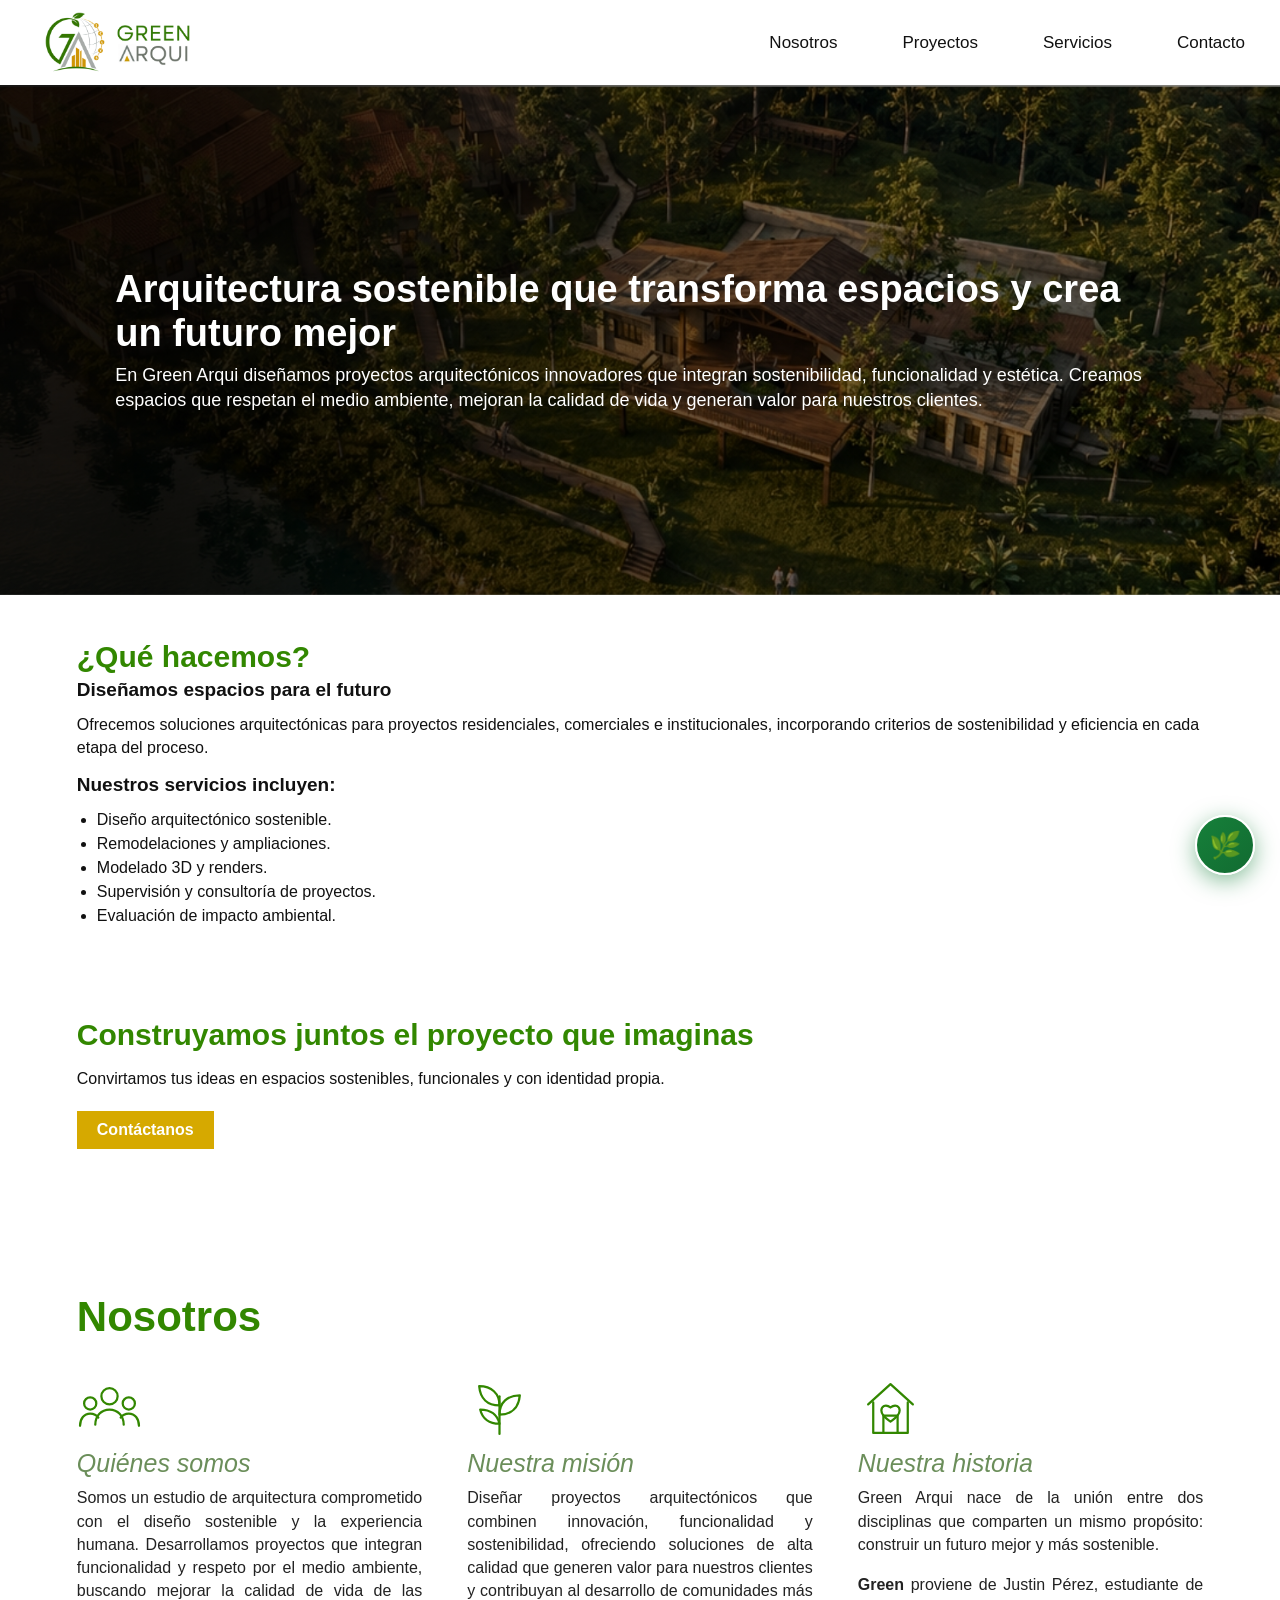
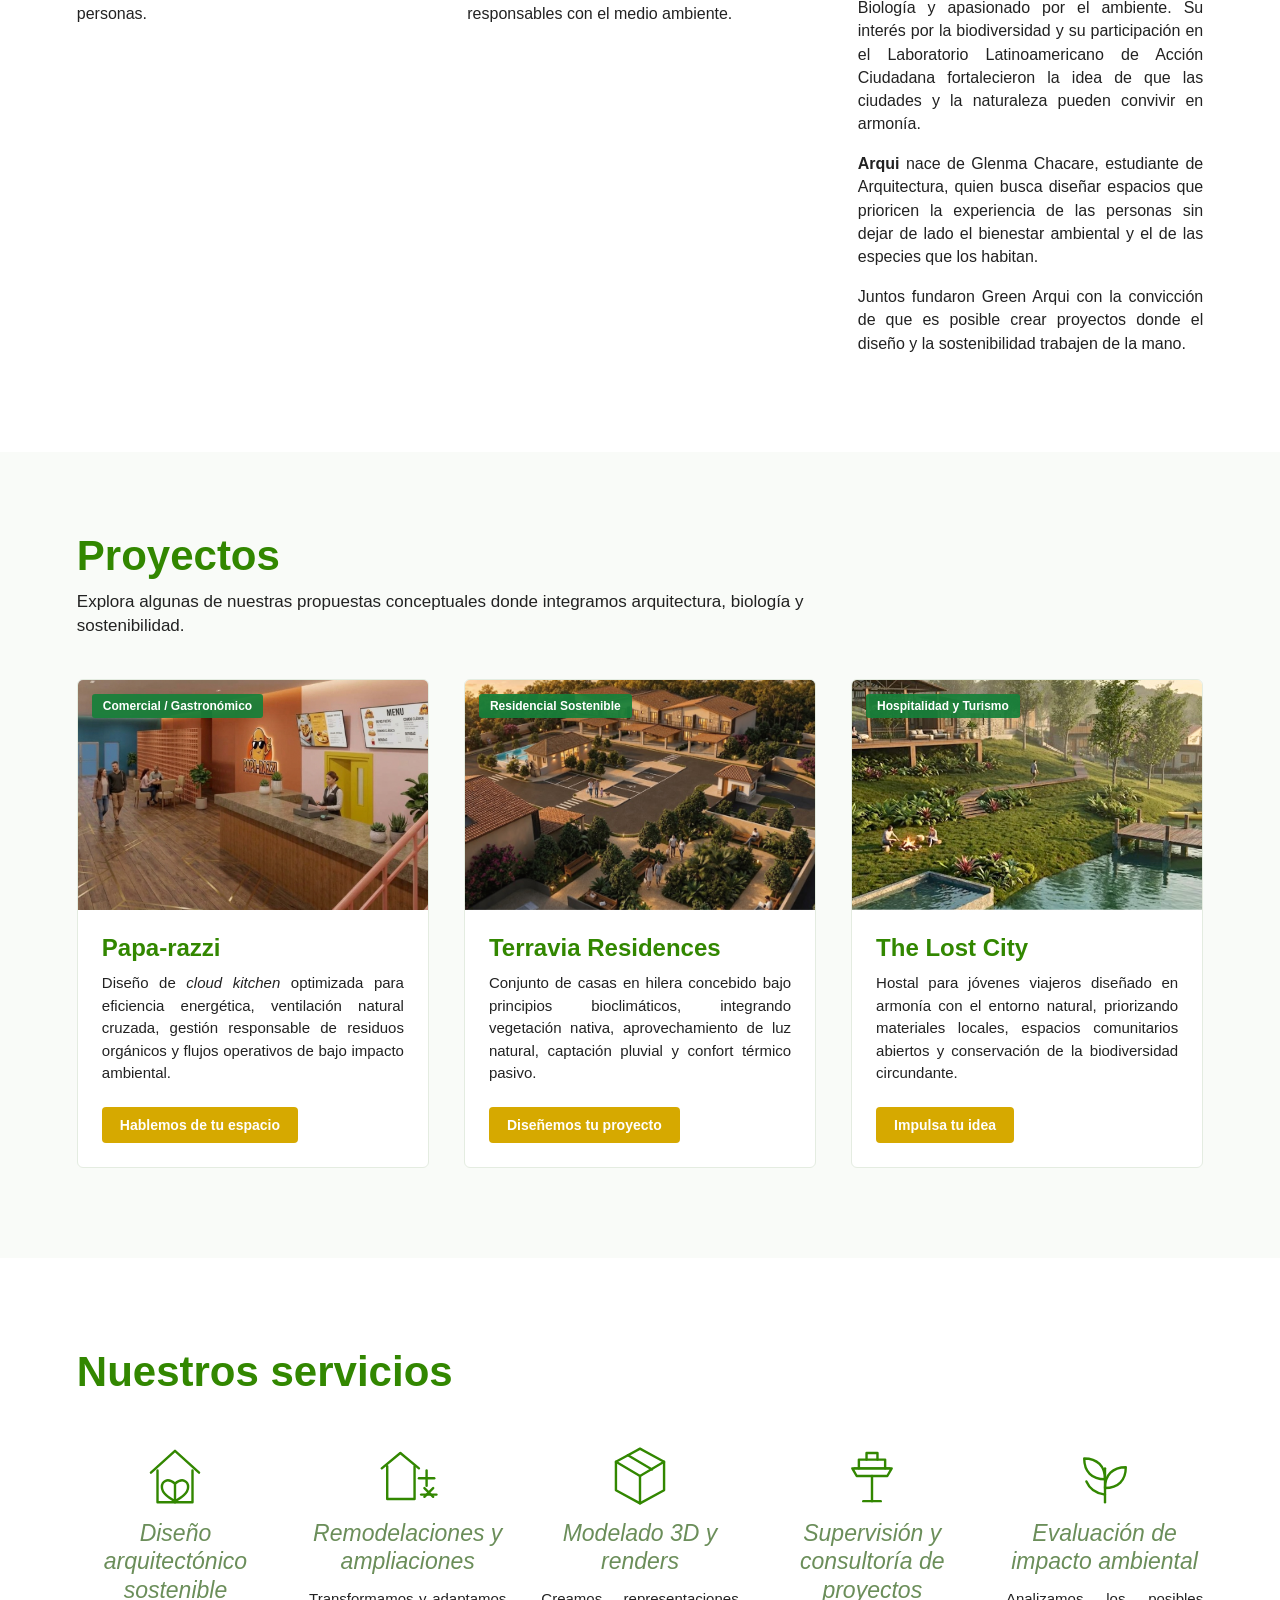
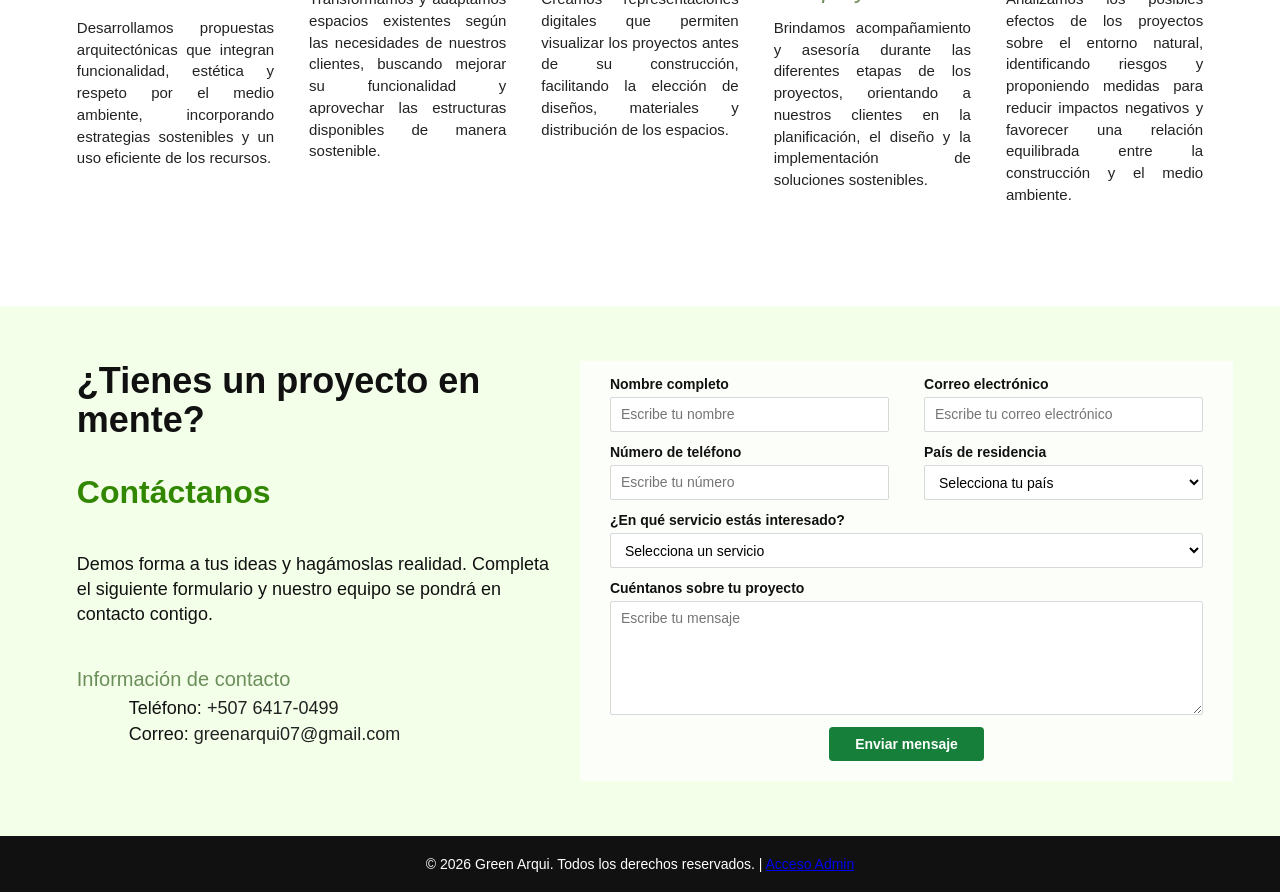
==== commit 42bca26f: "Corrige estilos y funcionamiento final del chat GreenBot y panel admin" ====
--- a/index.html
+++ b/index.html
@@ -334,10 +334,8 @@
         </p>
     </footer>
 
-    <!-- CHATBOT FLOTANTE CIRCULAR -->
-    <button type="button" id="btn-toggle-ia" class="btn-flotante-ia" aria-label="Abrir asistente de IA">
-        🌿
-    </button>
+<!-- CHATBOT FLOTANTE CIRCULAR -->
+    <button type="button" id="btn-toggle-ia" class="btn-flotante-ia" aria-label="Abrir asistente de IA">🌿</button>
 
     <div id="ventana-ia" class="ventana-ia" hidden>
         <div class="cabecera-ia">
@@ -350,7 +348,7 @@
 
         <div id="mensajes-ia" class="mensajes-ia">
             <div class="burbuja-ia bot">
-                ¡Hola! Soy <strong>GreenBot</strong>, el asistente inteligente de Green Arqui. Cuéntame qué tipo de espacio quieres diseñar, remodelar o evaluar (ej. vivienda, local comercial, terreno natural) y te recomendaré la mejor estrategia sostenible.
+                ¡Hola! Soy <strong>GreenBot</strong>, el asistente inteligente de Green Arqui. Cuéntame qué tipo de espacio quieres diseñar, remodelar o evaluar y te recomendaré la mejor estrategia sostenible.
             </div>
         </div>
 
@@ -366,6 +364,75 @@
         </form>
     </div>
 
+    <!-- ESTILOS DIRECTOS DEL CHATBOT -->
+    <style>
+      #btn-toggle-ia {
+        position: fixed !important;
+        bottom: 25px !important;
+        right: 25px !important;
+        z-index: 99999 !important;
+        width: 60px !important;
+        height: 60px !important;
+        background: linear-gradient(135deg, #16803a, #126b31) !important;
+        color: #ffffff !important;
+        border: 2px solid #ffffff !important;
+        border-radius: 50% !important;
+        font-size: 26px !important;
+        cursor: pointer !important;
+        box-shadow: 0 6px 22px rgba(22, 128, 58, 0.5) !important;
+        display: flex !important;
+        align-items: center !important;
+        justify-content: center !important;
+        transition: transform 0.2s ease !important;
+      }
+      #btn-toggle-ia:hover {
+        transform: scale(1.1) !important;
+      }
+      #ventana-ia {
+        position: fixed !important;
+        bottom: 95px !important;
+        right: 25px !important;
+        width: 370px !important;
+        max-width: calc(100vw - 40px) !important;
+        height: 480px !important;
+        max-height: calc(80vh - 40px) !important;
+        background-color: #ffffff !important;
+        border-radius: 14px !important;
+        box-shadow: 0 14px 35px rgba(0, 0, 0, 0.25) !important;
+        border: 1px solid #d8e6d3 !important;
+        z-index: 100000 !important;
+        display: flex !important;
+        flex-direction: column !important;
+        overflow: hidden !important;
+        font-family: Arial, sans-serif !important;
+      }
+      #ventana-ia[hidden] {
+        display: none !important;
+      }
+      .cabecera-ia {
+        background: linear-gradient(135deg, #328700, #225a00) !important;
+        color: #ffffff !important;
+        padding: 14px 16px !important;
+        display: flex !important;
+        justify-content: space-between !important;
+        align-items: center !important;
+      }
+      .cabecera-ia strong { font-size: 15px !important; display: block !important; }
+      .cabecera-ia span { font-size: 11px !important; opacity: 0.9 !important; }
+      .btn-cerrar-ia { background: none !important; border: none !important; color: #ffffff !important; font-size: 24px !important; cursor: pointer !important; }
+      .mensajes-ia { padding: 14px !important; flex-grow: 1 !important; overflow-y: auto !important; display: flex !important; flex-direction: column !important; gap: 10px !important; background-color: #f4f8f2 !important; }
+      .burbuja-ia { padding: 10px 13px !important; border-radius: 8px !important; font-size: 13.5px !important; line-height: 1.45 !important; max-width: 85% !important; }
+      .burbuja-ia.bot { background-color: #ffffff !important; color: #1b2e16 !important; align-self: flex-start !important; border: 1px solid #e4ede1 !important; }
+      .burbuja-ia.usuario { background-color: #16803a !important; color: #ffffff !important; align-self: flex-end !important; }
+      .burbuja-ia.escribiendo { font-style: italic !important; color: #666 !important; background: #fff !important; }
+      .btn-accion-ia { display: inline-block !important; margin-top: 8px !important; padding: 6px 12px !important; background-color: #d6a900 !important; color: #ffffff !important; font-size: 12px !important; font-weight: bold !important; border-radius: 5px !important; cursor: pointer !important; border: none !important; }
+      .sugerencias-ia { padding: 8px 10px !important; display: flex !important; gap: 6px !important; overflow-x: auto !important; background-color: #ffffff !important; border-top: 1px solid #eaf2e6 !important; }
+      .chip-ia { background-color: #eaf5e6 !important; color: #235c02 !important; border: 1px solid #c5dec0 !important; border-radius: 20px !important; padding: 5px 10px !important; font-size: 11px !important; white-space: nowrap !important; cursor: pointer !important; }
+      .form-ia { display: flex !important; background-color: #ffffff !important; border-top: 1px solid #d8e6d3 !important; padding: 8px !important; gap: 8px !important; }
+      .form-ia input { flex-grow: 1 !important; border: 1px solid #d8d8d8 !important; border-radius: 6px !important; padding: 8px 10px !important; font-size: 13px !important; outline: none !important; }
+      .form-ia button { background-color: #16803a !important; color: #ffffff !important; border: none !important; border-radius: 6px !important; padding: 0 14px !important; font-weight: bold !important; cursor: pointer !important; }
+    </style>
+
     <script src="./JS/app.js"></script>
 </body>
 </html>
--- a/CSS/styles.css
+++ b/CSS/styles.css
@@ -1115,20 +1115,27 @@
 /* CHATBOT CIRCULAR FLOTANTE     */
 /* ============================= */
 
+.link-admin {
+  color: #d6a900;
+  text-decoration: none;
+  font-weight: bold;
+  margin-left: 5px;
+}
+
 .btn-flotante-ia {
   position: fixed;
   bottom: 25px;
   right: 25px;
   z-index: 9999;
-  width: 60px;
-  height: 60px;
+  width: 62px;
+  height: 62px;
   background: linear-gradient(135deg, #16803a, #126b31);
   color: #ffffff;
-  border: none;
+  border: 2px solid #ffffff;
   border-radius: 50%;
-  font-size: 26px;
-  cursor: pointer;
-  box-shadow: 0 6px 22px rgba(22, 128, 58, 0.4);
+  font-size: 28px;
+  cursor: pointer;
+  box-shadow: 0 6px 22px rgba(22, 128, 58, 0.45);
   display: flex;
   align-items: center;
   justify-content: center;
@@ -1137,107 +1144,150 @@
 
 .btn-flotante-ia:hover {
   transform: scale(1.1);
-  box-shadow: 0 10px 28px rgba(22, 128, 58, 0.5);
+}
+
+.btn-flotante-ia[hidden],
+.ventana-ia[hidden] {
+  display: none !important;
 }
 
 .ventana-ia {
   position: fixed;
   bottom: 95px;
   right: 25px;
-  width: 380px;
+  width: 370px;
   max-width: calc(100vw - 40px);
-  height: 500px;
+  height: 490px;
   max-height: calc(80vh - 40px);
   background-color: #ffffff;
   border-radius: 14px;
-  box-shadow: 0 14px 35px rgba(0, 0, 0, 0.2);
+  box-shadow: 0 14px 35px rgba(0, 0, 0, 0.22);
   border: 1px solid #d8e6d3;
   z-index: 10000;
   display: flex;
   flex-direction: column;
   overflow: hidden;
-  animation: abrirChat 0.3s cubic-bezier(0.16, 1, 0.3, 1);
-}
-
-@keyframes abrirChat {
-  from {
-    opacity: 0;
-    transform: translateY(15px) scale(0.97);
-  }
-  to {
-    opacity: 1;
-    transform: translateY(0) scale(1);
-  }
-}
-
-.ventana-ia[hidden] {
-  display: none;
-}
-
-/* ============================= */
-/* ESTILOS PÁGINA ADMIN SEPARADA */
-/* ============================= */
-
-.cuerpo-admin {
-  background-color: #f4f8f2;
-  font-family: Arial, sans-serif;
-  color: #111111;
-  min-height: 100vh;
-  display: flex;
-  flex-direction: column;
-}
-
-.header-admin {
-  background-color: #ffffff;
-  padding: 15px 40px;
+}
+
+.cabecera-ia {
+  background: linear-gradient(135deg, #328700, #225a00);
+  color: #ffffff;
+  padding: 15px 16px;
   display: flex;
   justify-content: space-between;
   align-items: center;
-  border-bottom: 1px solid #e4ece1;
-}
-
-.header-admin img {
-  height: 50px;
-}
-
-.header-admin h1 {
-  color: #328700;
-  font-size: 22px;
-}
-
-.contenedor-admin-pagina {
-  max-width: 900px;
-  margin: 40px auto;
-  width: 90%;
+}
+
+.cabecera-ia strong {
+  display: block;
+  font-size: 16px;
+}
+
+.cabecera-ia span {
+  font-size: 12px;
+  opacity: 0.9;
+}
+
+.btn-cerrar-ia {
+  background: none;
+  border: none;
+  color: #ffffff;
+  font-size: 26px;
+  cursor: pointer;
+}
+
+.mensajes-ia {
+  padding: 15px;
   flex-grow: 1;
-}
-
-.tarjeta-admin-login {
-  background-color: #ffffff;
-  padding: 40px;
-  border-radius: 8px;
-  box-shadow: 0 8px 24px rgba(0, 0, 0, 0.06);
-  max-width: 450px;
-  margin: 0 auto;
-  border: 1px solid #e4ece1;
-}
-
-.tarjeta-admin-login h2 {
-  color: #328700;
-  margin-bottom: 10px;
-}
-
-.tarjeta-admin-login p {
-  font-size: 14px;
-  color: #555555;
-  margin-bottom: 20px;
-}
-
-.panel-contenido-completo {
-  background-color: #ffffff;
-  padding: 35px;
-  border-radius: 8px;
-  box-shadow: 0 8px 24px rgba(0, 0, 0, 0.06);
-  border: 1px solid #e4ece1;
+  overflow-y: auto;
+  display: flex;
+  flex-direction: column;
+  gap: 12px;
+  background-color: #f4f8f2;
+}
+
+.burbuja-ia {
+  padding: 11px 14px;
+  border-radius: 10px;
+  font-size: 13.5px;
+  line-height: 1.45;
+  max-width: 85%;
+}
+
+.burbuja-ia.bot {
+  background-color: #ffffff;
+  color: #1b2e16;
+  align-self: flex-start;
+  border: 1px solid #e4ede1;
+}
+
+.burbuja-ia.usuario {
+  background-color: #16803a;
+  color: #ffffff;
+  align-self: flex-end;
+}
+
+.burbuja-ia.escribiendo {
+  font-style: italic;
+  color: #666666;
+}
+
+.btn-accion-ia {
+  display: inline-block;
+  margin-top: 9px;
+  padding: 7px 12px;
+  background-color: #d6a900;
+  color: #ffffff;
+  font-size: 12.5px;
+  font-weight: bold;
+  border-radius: 5px;
+  cursor: pointer;
+  border: none;
+}
+
+.sugerencias-ia {
+  padding: 9px 12px;
+  display: flex;
+  gap: 7px;
+  overflow-x: auto;
+  background-color: #ffffff;
+  border-top: 1px solid #eaf2e6;
+}
+
+.chip-ia {
+  background-color: #eaf5e6;
+  color: #235c02;
+  border: 1px solid #c5dec0;
+  border-radius: 20px;
+  padding: 5px 11px;
+  font-size: 11.5px;
+  white-space: nowrap;
+  cursor: pointer;
+}
+
+.form-ia {
+  display: flex;
+  background-color: #ffffff;
+  border-top: 1px solid #d8e6d3;
+  padding: 8px;
+  gap: 8px;
+}
+
+.form-ia input {
+  flex-grow: 1;
+  border: 1px solid #d8d8d8;
+  border-radius: 6px;
+  padding: 9px 11px;
+  font-size: 13.5px;
+}
+
+.form-ia button {
+  background-color: #16803a;
+  color: #ffffff;
+  border: none;
+  border-radius: 6px;
+  padding: 0 15px;
+  font-weight: bold;
+  cursor: pointer;
 }
 }
